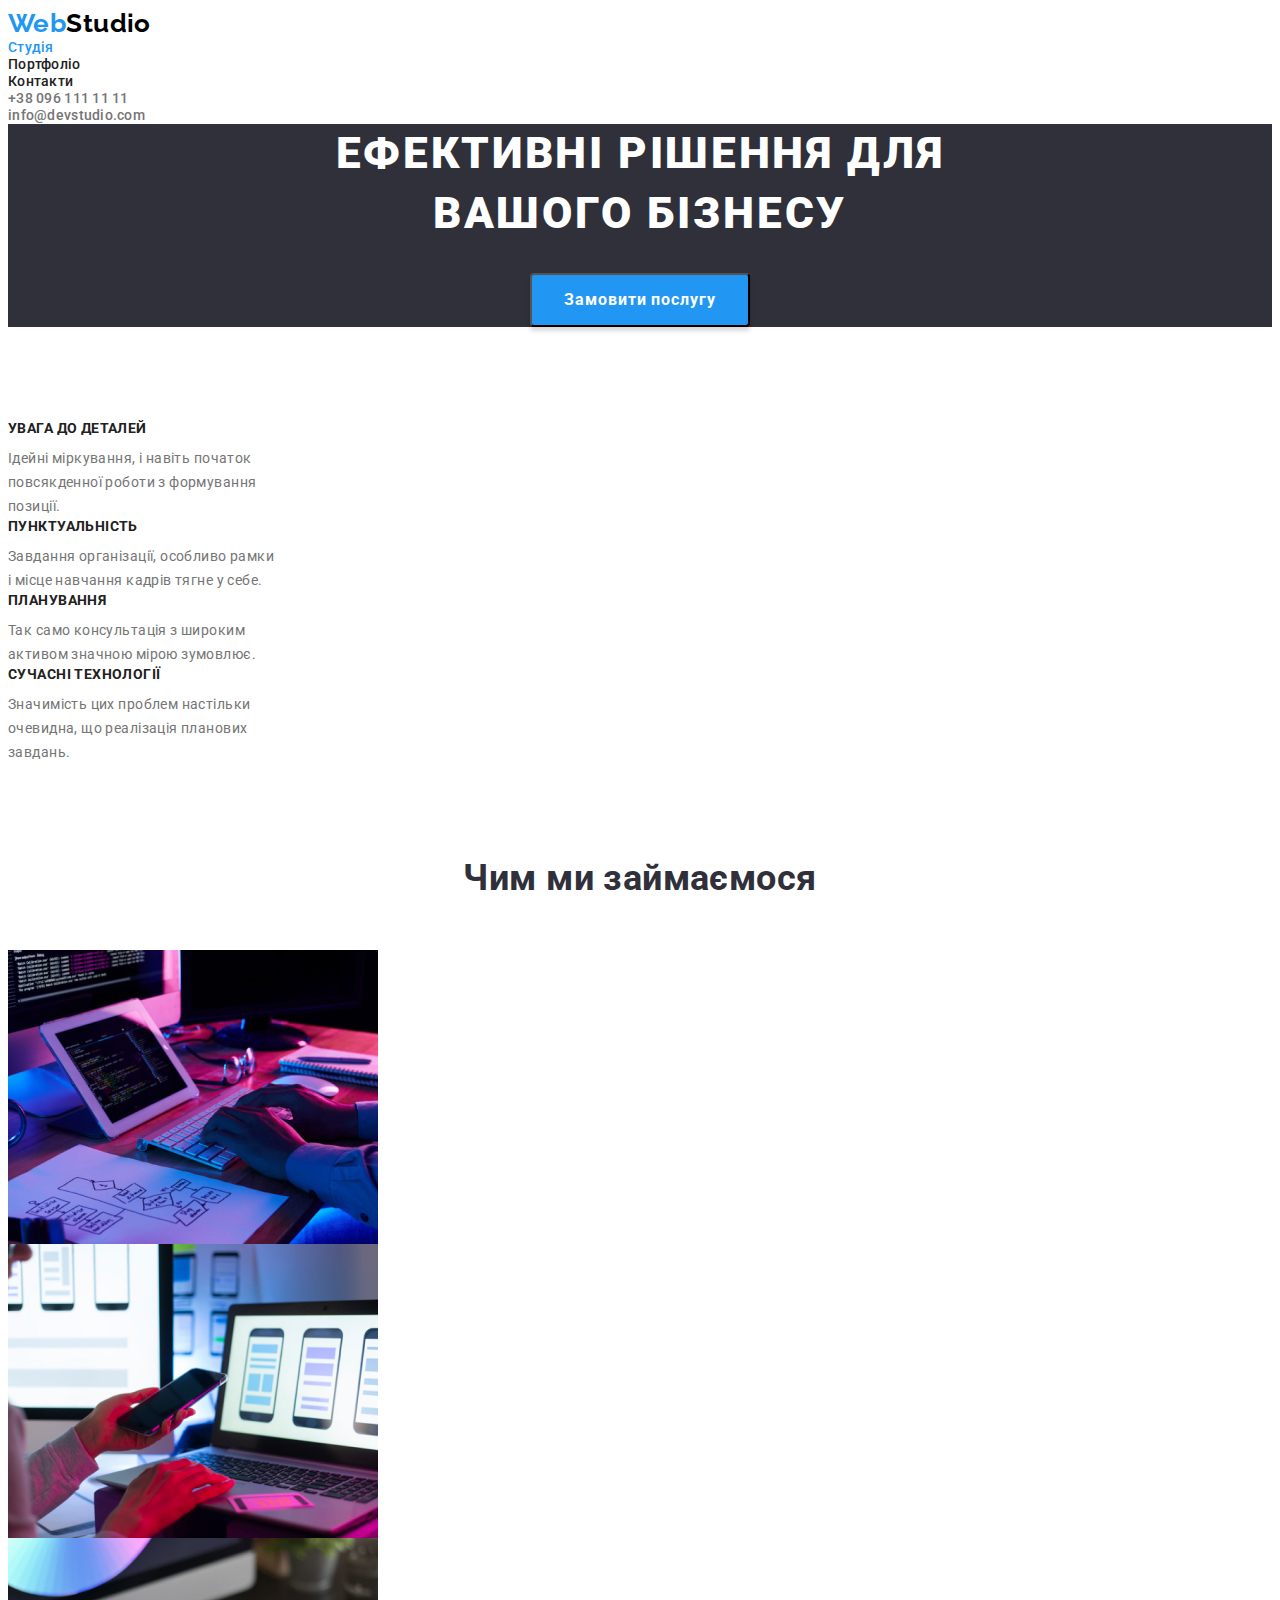
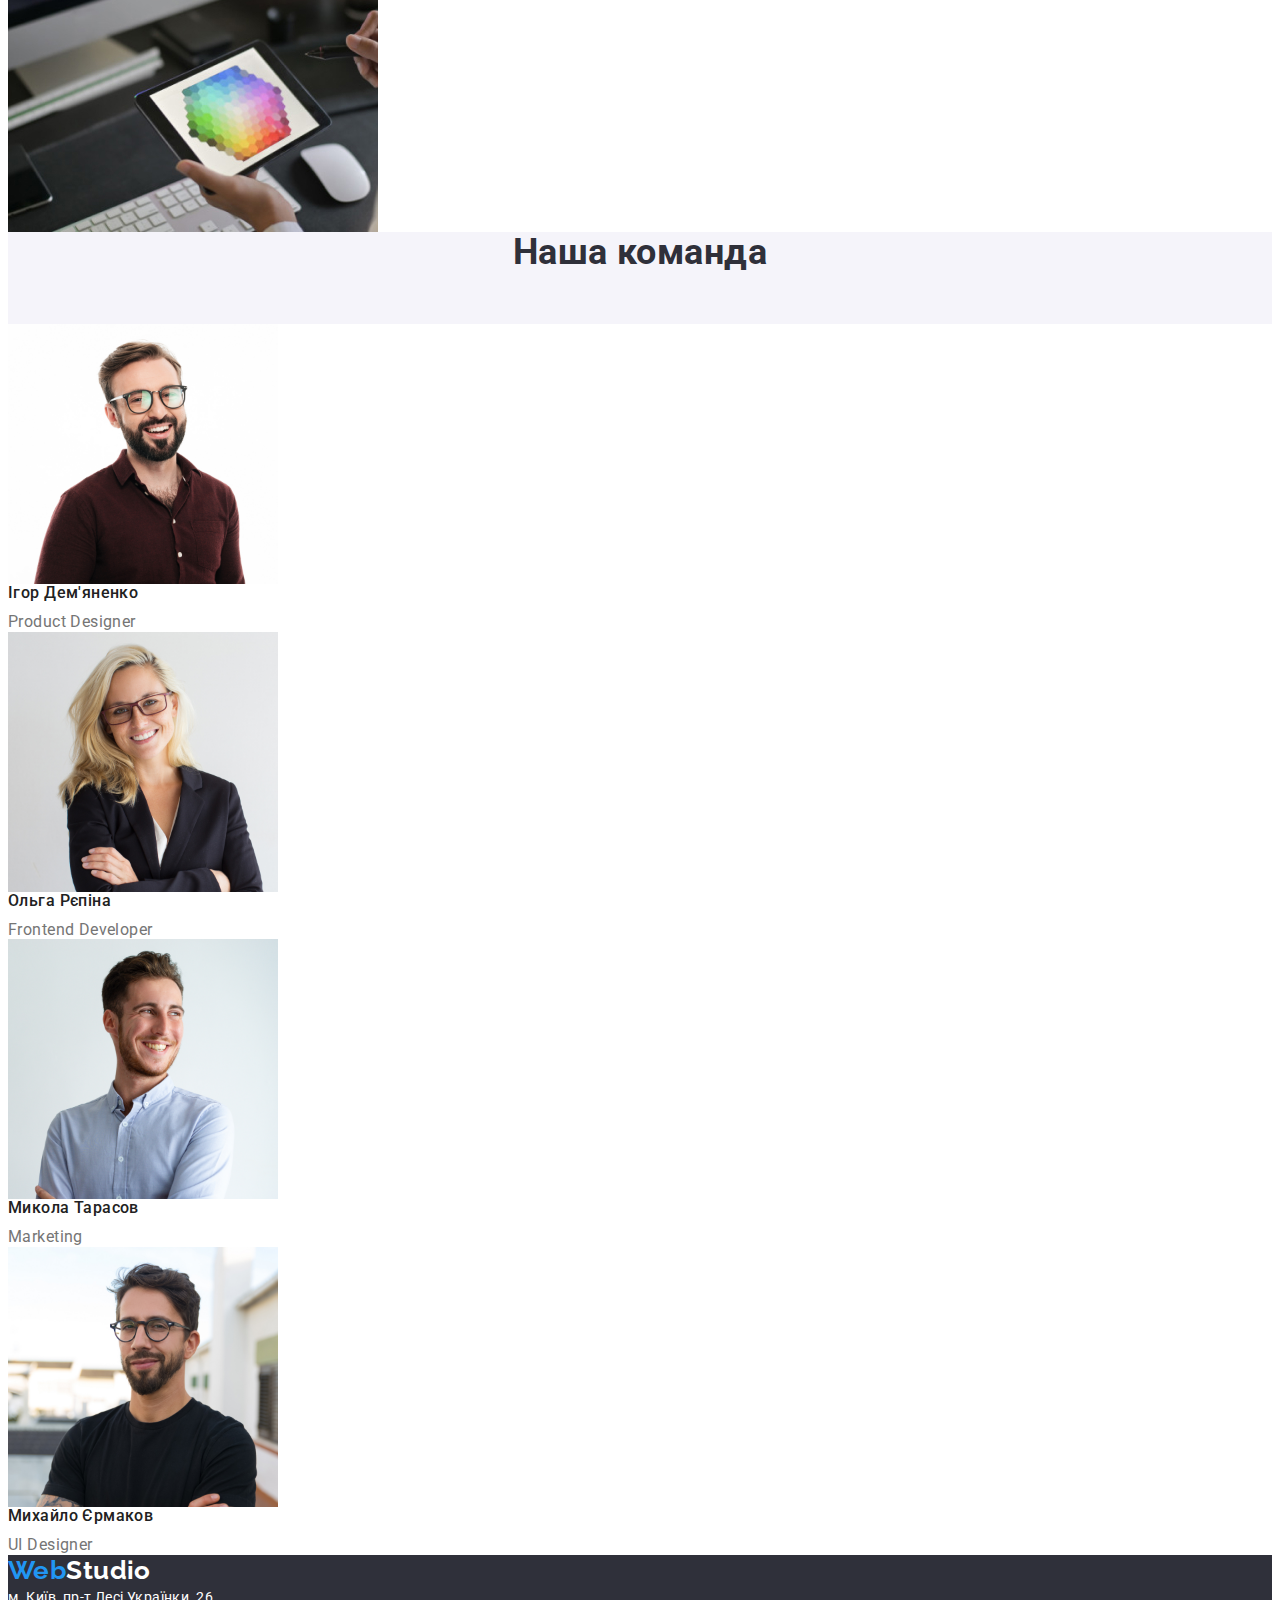
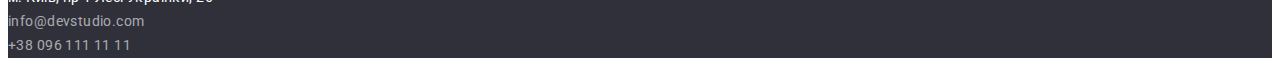
==== index.html @ 73977ac2 "Initial commit" ====
<!DOCTYPE html>
<html lang="uk">
  <head>
    <meta charset="UTF-8">
    <meta http-equiv="X-UA-Compatible" content="IE=edge">
    <meta name="viewport" content="width=device-width, initial-scale=1.0">
    <title>Студія</title>
    <link href="https://fonts.googleapis.com/css2?family=Raleway:wght@700&family=Roboto:wght@400;500;700;900&display=swap" rel="stylesheet">
    <link rel="stylesheet" href="./css/styles.css">
    <link rel="stylesheet" href="https://cdnjs.cloudflare.com/ajax/libs/modern-normalize/1.1.0/modern-normalize.min.css" integrity="sha512-wpPYUAdjBVSE4KJnH1VR1HeZfpl1ub8YT/NKx4PuQ5NmX2tKuGu6U/JRp5y+Y8XG2tV+wKQpNHVUX03MfMFn9Q==" crossorigin="anonymous" referrerpolicy="no-referrer" />
  </head>
  <body>
    <header>
      <nav>
        <a class="logo link" href="./index.html">
          <span class="logo-web">Web</span><span class="logo-studio">Studio</span>
        </a>
        <ul class="nav-list header-nav list">
          <li><a class="header-nav-link link active-link" href="./index.html">Студія</a></li>
          <li><a class="header-nav-link link" href="./portfolio.html">Портфоліо</a></li>
          <li><a class="header-nav-link link" href="/">Контакти</a></li>
        </ul>
      </nav>
      <ul class="nav-list header-nav list">
      <li><a class="header-contacts-tel" href="tel:+380961111111">+38 096 111 11 11</a></li>
      <li><a class="header-contacts-email" href="mailto:info@devstudio.com">info@devstudio.com</a></li>
      </ul>
    </header>
    <main>
      <section class="order">
        <h1 class="order-title">Ефективні рішення для вашого бізнесу</h1>
        <button class="order-btn" type="button">Замовити послугу</button>
      </section>
      <section class="features">
        <h2 class="hidden">Ми зробимо Ваш сайт живим!</h2>
      <ul class="list">
        <li>
          <h3 class="features-title">УВАГА ДО ДЕТАЛЕЙ</h3>
          <p class="features-descr">Ідейні міркування, і навіть початок повсякденної роботи з формування
          позиції.</p>
        </li>  
        <li>
          <h3 class="features-title">ПУНКТУАЛЬНІСТЬ</h3>
          <p class="features-descr">Завдання організації, особливо рамки і місце навчання кадрів тягне у
          себе.</p>
        </li>  
        <li>
          <h3 class="features-title">ПЛАНУВАННЯ</h3>
          <p class="features-descr">Так само консультація з широким активом значною мірою зумовлює.</p>
        </li>
        <li>
          <h3 class="features-title">СУЧАСНІ ТЕХНОЛОГІЇ</h3>
          <p class="features-descr">Значимість цих проблем настільки очевидна, що реалізація планових
          завдань.</p>
        </li>
      </ul>
      </section>
      <section class="about">
        <h2 class="about-main">Чим ми займаємося</h2>
        <ul class="list">
            <li><img src="./images/about1.jpg" alt="pic1" width="370"></li>
            <li><img src="./images/about2.jpg" alt="pic2" width="370"></li>
            <li><img src="./images/about3.jpg" alt="pic3" width="370"></li>
        </ul>
      </section>
      <section class="team">
        <h2 class="team-main">Наша команда</h2>
        <ul class="list">
          <li class="team-card">
            <img src="./images/ihor.jpg" alt="Ihor Product Designer" width="270">
            <h3 class="team-name">Ігор Дем'яненко</h3>
            <p class="team-role">Product Designer</p>
          </li>
          <li class="team-card">
            <img src="./images/olha.jpg" alt="Olha Frontend Developer" width="270">
            <h3 class="team-name">Ольга Рєпіна</h3>
            <p class="team-role">Frontend Developer</p>
          </li>
          <li class="team-card">
            <img src="./images/mykola.jpg" alt="Mykola Marketing" width="270">
            <h3 class="team-name">Микола Тарасов</h3>
            <p class="team-role">Marketing</p>
          </li>
          <li class="team-card">
            <img src="./images/mykhailo.jpg" alt="Mykhailo UI Designer" width="270">
            <h3 class="team-name">Михайло Єрмаков</h3>
            <p class="team-role">UI Designer</p>
          </li>
        </ul>
      </section>
    </main>
    <footer class="footer-style">
        <a class="logo link" href="./index.html">
          <span class="logo-web">Web</span><span class="logo-studio-bt">Studio</span>
        </a>
      <address class="address-style">
        <ul class="list">
        <li><p class="street">м. Київ, пр-т Лесі Українки, 26</p></li>
        <li><a class="contacts" href="mailto:info@devstudio.com">info@devstudio.com</a></li>
        <li><a class="contacts" href="tel:+380961111111">+38 096 111 11 11</a></li>
        </ul>
      </address>
</footer>
  </body>
</html>
---- css/styles.css ----
/* GENERAL STYLES */

:root {
    --brand-color-main:#2196F3;
    --brand-color-alt: #757575;
    --brand-txt-clr:#212121;
    --brand-plate-clr: #2F303A;
}
body {
    font-family: 'Roboto', sans-serif;
    color: var(--brand-txt-clr);
    font-size: 14px;
    letter-spacing: 0.03em;
}

/* reset start */

h1, h2, h3, h4, h5, h6, p, ul {
    margin: 0;
    border: 0;
}

img {
    display: block;
}
.list {
    list-style-type: none;
    margin: 0;
    padding: 0;
}

.link {
    text-decoration: none;
}
/* reset end */

.logo {
    text-decoration: none;
}

.logo-web {
    font-family: 'Raleway', sans-serif;
    font-weight: 700;
    font-size: 26px;
    line-height: 1.19;
    color: var(--brand-color-main);
}

.logo-studio {
    font-family: 'Raleway', sans-serif;
    font-weight: 700;
    font-size: 26px;
    line-height: 1.19;
    color: #000000;
}



.header-nav-link {
    font-weight: 500;
    line-height: 1.14;
    letter-spacing: 0.02em;
    color: var(--brand-txt-clr);
}

.header-nav-link:hover, .header-nav-link:focus {
    color: var(--brand-color-main);
}

.header-contacts-email, .header-contacts-tel {
    text-decoration: none;
    font-family: 'Roboto';
    font-weight: 500;
    line-height: 1.14;
    letter-spacing: 0.02em;
    color: var(--brand-color-alt);
}

.header-contacts-tel:hover, .header-contacts-tel:focus, .header-contacts-email:hover, .header-contacts-email:focus {
    color: var(--brand-color-main);
}

.active-link {
    color: var(--brand-color-main);
}



/* HEADER */ 
.order {
    background-color: var(--brand-plate-clr);
    text-align: center;
}
.order-title {
    font-family: 'Roboto';
    font-weight: 900;
    font-size: 44px;
    width: 696px;
    line-height: 1.36;
    margin-left: auto;
    margin-right: auto;
    margin-bottom: 30px;
    text-align: center;
    letter-spacing: 0.06em;
    text-transform: uppercase;
    color: #FFFFFF;
}
.order-btn {
    max-width: 300px;
    min-width: 216px;
    min-height: 50px;
    background: var(--brand-color-main);
    box-shadow: 0px 4px 4px rgba(0, 0, 0, 0.15);
    border-radius: 4px;
    font-family: inherit;
    font-weight: 700;
    font-size: 16px;
    line-height: 1.87;
    letter-spacing: 0.06em;
    color: #FFFFFF;
    cursor: pointer;
    padding: 10px 32px;
}

.header-btn {
    font-family: inherit;
    font-weight: 500;
    font-size: 16px;
    line-height: 1.62;
    text-align: center;
    color: var(--brand-txt-clr);
    max-width: 250px;
    min-width: 125px;
    min-height: 38px;
    background: #F5F4FA;
    border-radius: 4px;
    cursor: pointer;
    padding: 6px 25px;

}
.header-btn:hover {
    background: var(--brand-color-main);
    color:#FFFFFF;
}

/* HERO */
.hidden {
    display:none;
}

.features {
    margin-top: 94px;
    margin-bottom: 94px;
}
.features-title {
    font-family: 'Roboto';
    font-size: 14px;
    font-weight: 700;
    line-height: 1.14;
    text-transform: uppercase;
    color: var(--brand-txt-clr);
    margin-bottom: 10px;
}
.features-descr {
    font-family: 'Roboto';
    line-height: 1.71;
    color: var(--brand-color-alt);
    width: 270px;

}

.about-main, .team-main {
    font-family: 'Roboto';
    font-weight: 700;
    font-size: 36px;
    line-height: 1.16;
    color: var(--brand-plate-clr);
    text-align: center;
    margin-bottom: 50px;
}

.team {
    background: #F5F4FA;
}

.team-card {
    background: #FFFFFF;
}

.team-name {
    font-family: 'Roboto';
    font-weight: 500;
    font-size: 16px;
    line-height: 1.18;
    color: var(--brand-txt-clr);
    margin-bottom: 10px;
}

.team-role {
    font-family: 'Roboto';
    font-size: 16px;
    line-height: 1.18;
    color: var(--brand-color-alt);
}

.artworks-title {
    font-weight: 700;
    font-size: 18px;
    line-height: 2;
    letter-spacing: 0.06em;
    color: var(--brand-txt-clr);
}

.artworks-descr {
    font-size: 16px;
    line-height: 2;
    color: var(--brand-color-alt);
}

/* FOOTER */

.footer-style {
    background-color: var(--brand-plate-clr);
}

.street {
    font-family: 'Roboto';
    font-style: normal;
    line-height: 1.71;
    color: #FFFFFF;
}
.logo-studio-bt {
    font-family: 'Raleway', sans-serif;
    font-weight: 700;
    font-size: 26px;
    line-height: 1.19;
    color: #FFFFFF;
}
.contacts {
    text-decoration: none;
    font-style: normal;
    line-height: 1.71;
    color: rgba(255, 255, 255, 0.6);
}

.contacts:hover, .contacts:focus {
    color: var(--brand-color-main);
}
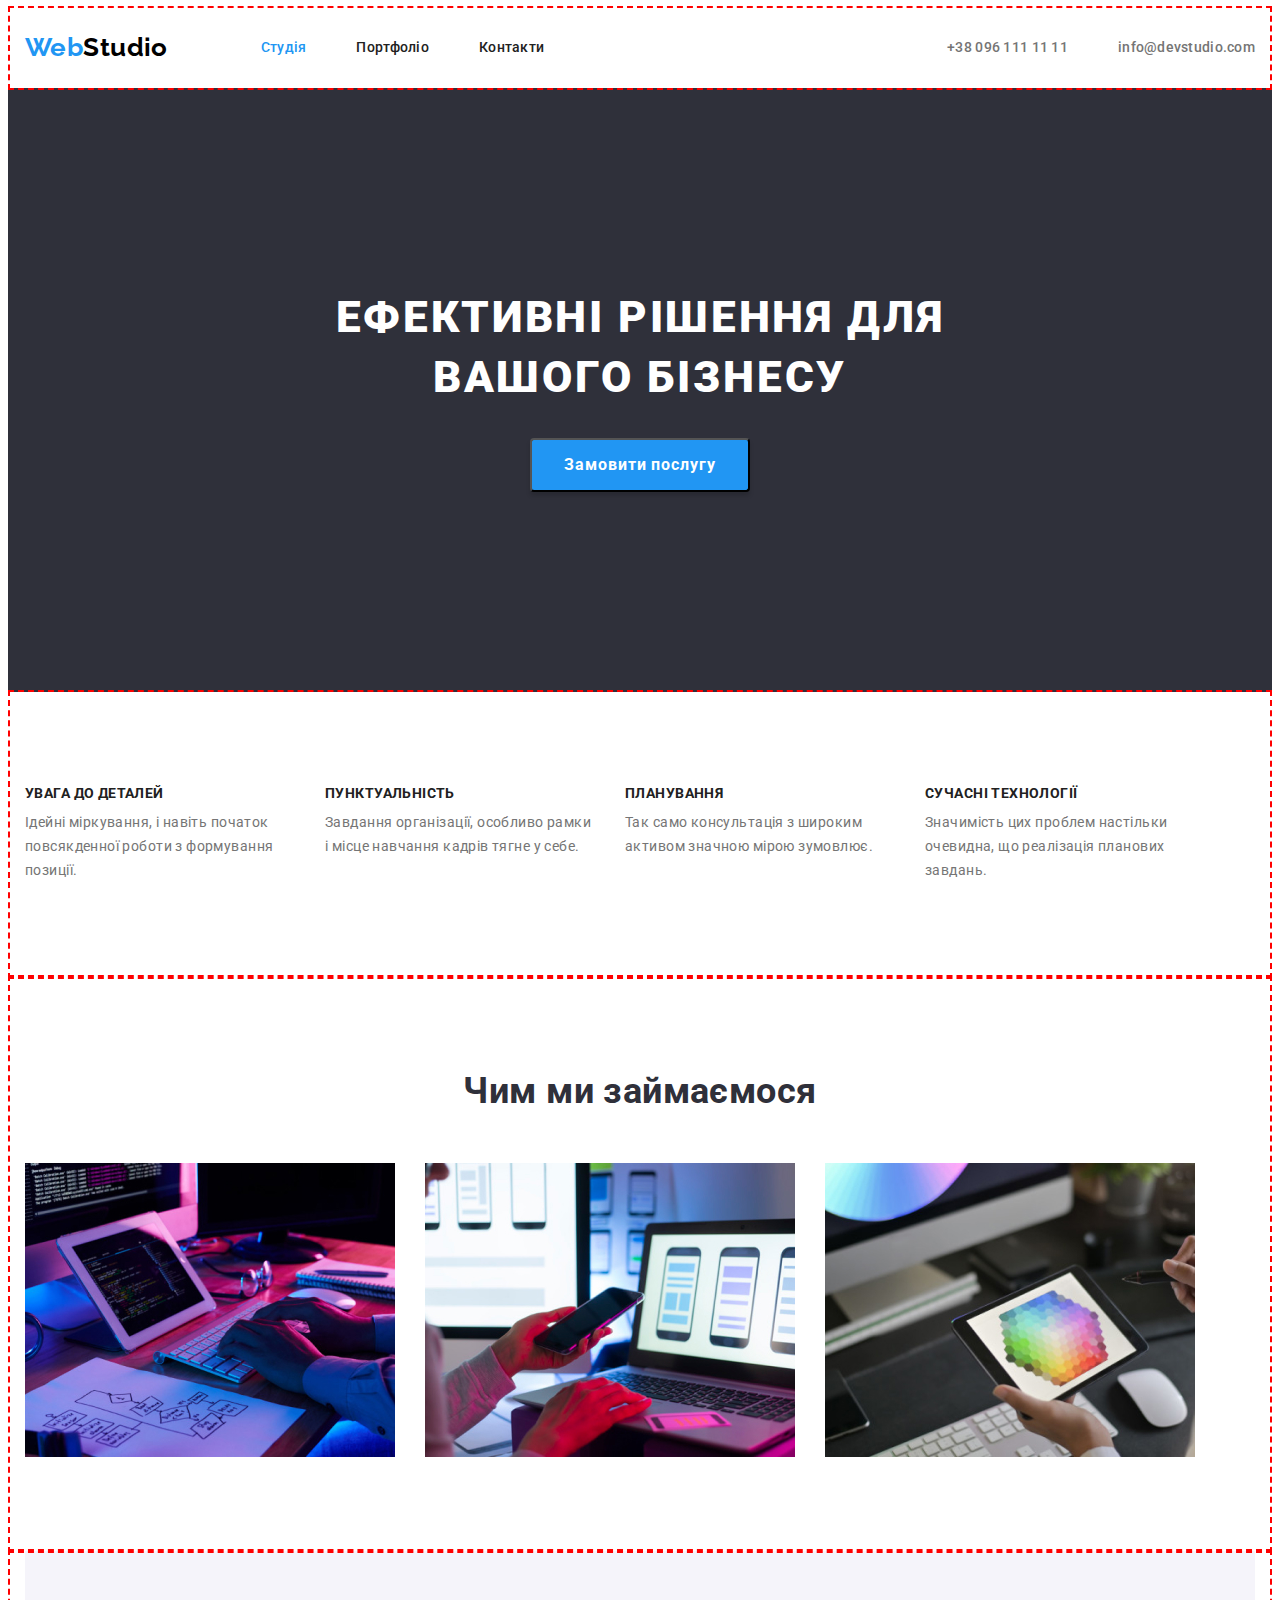
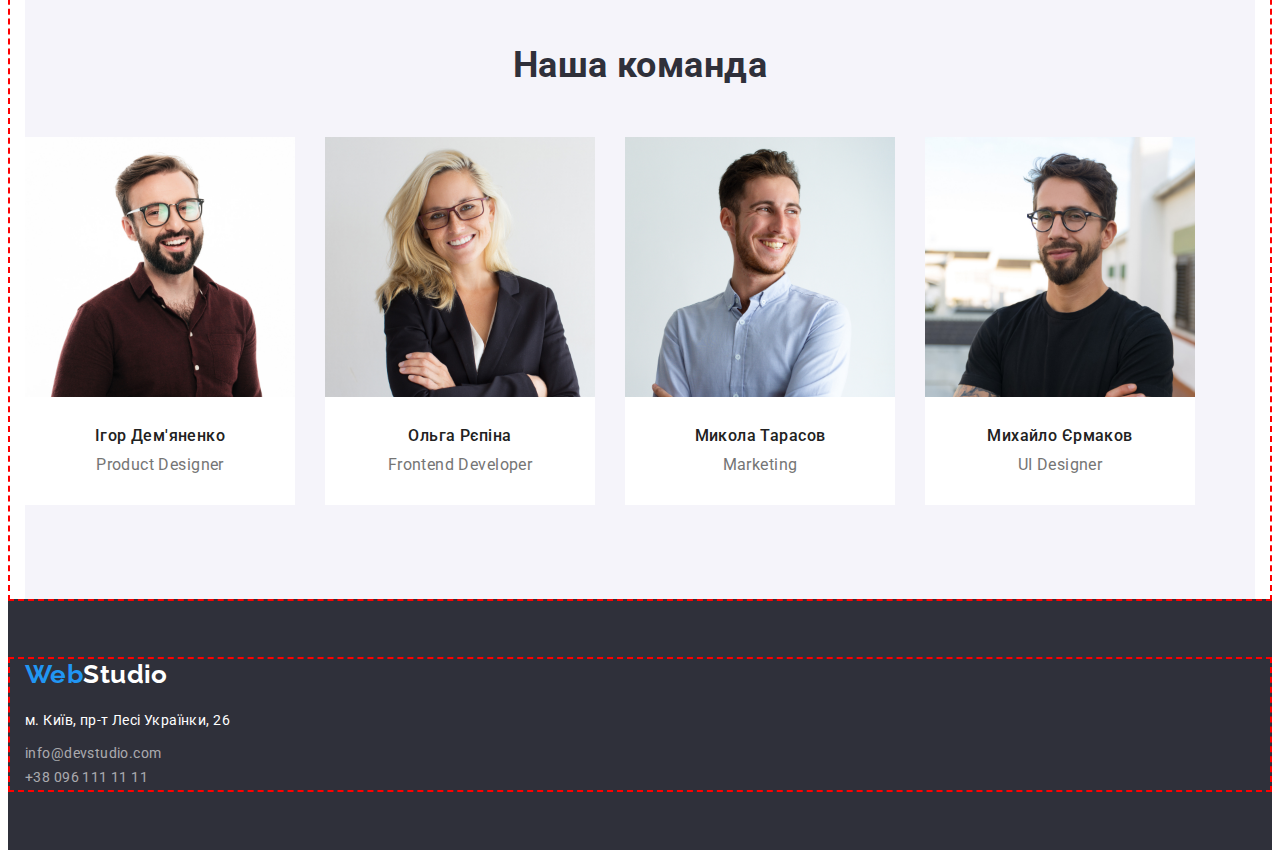
==== commit 9366be91: "Update index.html" ====
--- a/index.html
+++ b/index.html
@@ -11,61 +11,75 @@
   </head>
   <body>
     <header>
-      <nav>
+      <div class="header-container container">
         <a class="logo link" href="./index.html">
           <span class="logo-web">Web</span><span class="logo-studio">Studio</span>
         </a>
+      <nav>
+        <div>
         <ul class="nav-list header-nav list">
-          <li><a class="header-nav-link link active-link" href="./index.html">Студія</a></li>
-          <li><a class="header-nav-link link" href="./portfolio.html">Портфоліо</a></li>
-          <li><a class="header-nav-link link" href="/">Контакти</a></li>
+          <li><a class="header-item header-nav-link link active-link" href="./index.html">Студія</a></li>
+          <li><a class="header-item header-nav-link link" href="./portfolio.html">Портфоліо</a></li>
+          <li><a class="header-item header-nav-link link" href="/">Контакти</a></li>
         </ul>
+        </div>
       </nav>
+      </nav>
+      <div class="header-group">
       <ul class="nav-list header-nav list">
       <li><a class="header-contacts-tel" href="tel:+380961111111">+38 096 111 11 11</a></li>
       <li><a class="header-contacts-email" href="mailto:info@devstudio.com">info@devstudio.com</a></li>
       </ul>
+      </nav>
+    </div>
     </header>
     <main>
-      <section class="order">
-        <h1 class="order-title">Ефективні рішення для вашого бізнесу</h1>
-        <button class="order-btn" type="button">Замовити послугу</button>
-      </section>
-      <section class="features">
-        <h2 class="hidden">Ми зробимо Ваш сайт живим!</h2>
-      <ul class="list">
-        <li>
-          <h3 class="features-title">УВАГА ДО ДЕТАЛЕЙ</h3>
-          <p class="features-descr">Ідейні міркування, і навіть початок повсякденної роботи з формування
-          позиції.</p>
-        </li>  
-        <li>
-          <h3 class="features-title">ПУНКТУАЛЬНІСТЬ</h3>
-          <p class="features-descr">Завдання організації, особливо рамки і місце навчання кадрів тягне у
-          себе.</p>
-        </li>  
-        <li>
-          <h3 class="features-title">ПЛАНУВАННЯ</h3>
-          <p class="features-descr">Так само консультація з широким активом значною мірою зумовлює.</p>
-        </li>
-        <li>
-          <h3 class="features-title">СУЧАСНІ ТЕХНОЛОГІЇ</h3>
-          <p class="features-descr">Значимість цих проблем настільки очевидна, що реалізація планових
-          завдань.</p>
-        </li>
-      </ul>
-      </section>
-      <section class="about">
-        <h2 class="about-main">Чим ми займаємося</h2>
-        <ul class="list">
-            <li><img src="./images/about1.jpg" alt="pic1" width="370"></li>
-            <li><img src="./images/about2.jpg" alt="pic2" width="370"></li>
-            <li><img src="./images/about3.jpg" alt="pic3" width="370"></li>
-        </ul>
-      </section>
-      <section class="team">
+      <div>
+        <section class="order">
+            <h1 class="order-title">Ефективні рішення для вашого бізнесу</h1>
+            <button class="order-btn" type="button">Замовити послугу</button>
+          </section>
+      </div>
+      <div class="container">    
+          <section class="section features">
+            <h2 class="hidden">Ми зробимо Ваш сайт живим!</h2>
+          <ul class="list features-container">
+            <li>
+              <h3 class="features-title">УВАГА ДО ДЕТАЛЕЙ</h3>
+              <p class="features-descr">Ідейні міркування, і навіть початок повсякденної роботи з формування
+              позиції.</p>
+            </li>  
+            <li>
+              <h3 class="features-title">ПУНКТУАЛЬНІСТЬ</h3>
+              <p class="features-descr">Завдання організації, особливо рамки і місце навчання кадрів тягне у
+              себе.</p>
+            </li>  
+              <li>
+               <h3 class="features-title">ПЛАНУВАННЯ</h3>
+              <p class="features-descr">Так само консультація з широким активом значною мірою зумовлює.</p>
+            </li>
+            <li>
+              <h3 class="features-title">СУЧАСНІ ТЕХНОЛОГІЇ</h3>
+              <p class="features-descr">Значимість цих проблем настільки очевидна, що реалізація планових
+              завдань.</p>
+            </li>
+          </ul>
+        </section>
+      </div>
+      <div class="container">
+        <section class="section about">
+          <h2 class="about-main">Чим ми займаємося</h2>
+          <ul class="list section-about about-container">
+              <li class="about-items"><img src="./images/about1.jpg" alt="pic1" width="370"></li>
+              <li class="about-items"><img src="./images/about2.jpg" alt="pic2" width="370"></li>
+              <li class="about-items"><img src="./images/about3.jpg" alt="pic3" width="370"></li>
+          </ul>
+        </section>
+      </div>
+      <div class="container">
+      <section class="section team">
         <h2 class="team-main">Наша команда</h2>
-        <ul class="list">
+        <ul class="list team-container">
           <li class="team-card">
             <img src="./images/ihor.jpg" alt="Ihor Product Designer" width="270">
             <h3 class="team-name">Ігор Дем'яненко</h3>
@@ -88,18 +102,21 @@
           </li>
         </ul>
       </section>
+      </div>
     </main>
     <footer class="footer-style">
-        <a class="logo link" href="./index.html">
-          <span class="logo-web">Web</span><span class="logo-studio-bt">Studio</span>
-        </a>
-      <address class="address-style">
-        <ul class="list">
-        <li><p class="street">м. Київ, пр-т Лесі Українки, 26</p></li>
-        <li><a class="contacts" href="mailto:info@devstudio.com">info@devstudio.com</a></li>
-        <li><a class="contacts" href="tel:+380961111111">+38 096 111 11 11</a></li>
-        </ul>
-      </address>
-</footer>
+      <div class="container">
+          <a class="logo link" href="./index.html">
+            <span class="logo-web">Web</span><span class="logo-studio-bt">Studio</span>
+          </a>
+        <address class="address-style">
+          <ul class="list">
+          <li><p class="street">м. Київ, пр-т Лесі Українки, 26</p></li>
+          <li><a class="contacts" href="mailto:info@devstudio.com">info@devstudio.com</a></li>
+          <li><a class="contacts" href="tel:+380961111111">+38 096 111 11 11</a></li>
+          </ul>
+        </address>
+      </div>
+    </footer>
   </body>
 </html>
--- a/css/styles.css
+++ b/css/styles.css
@@ -35,9 +35,38 @@
 }
 /* reset end */
 
+.container {
+    width: 1230px;
+    margin: 0 auto;
+    padding: 0 15px;
+    outline: 2px dashed red;
+}
+
+.section {
+    padding: 94px 0;
+}
+
+.header-container {
+    display: flex;
+    align-items: center;
+}
+
+.header-item {
+    padding: 32px 0;
+    margin-right: 50px;
+}
+
+.nav-list {
+    display:flex;
+    align-items: center;
+}
+
 .logo {
     text-decoration: none;
-}
+    margin: 24px 93px 25px 0;
+}
+
+
 
 .logo-web {
     font-family: 'Raleway', sans-serif;
@@ -54,18 +83,28 @@
     line-height: 1.19;
     color: #000000;
 }
-
-
 
 .header-nav-link {
     font-weight: 500;
     line-height: 1.14;
     letter-spacing: 0.02em;
     color: var(--brand-txt-clr);
+}    
+
+.header-item:not(last-child) {
+    margin-right: 50px;
 }
 
 .header-nav-link:hover, .header-nav-link:focus {
     color: var(--brand-color-main);
+}
+
+.header-group {
+    margin-left: auto;
+}
+
+.header-contacts-tel {
+    margin-right: 50px;
 }
 
 .header-contacts-email, .header-contacts-tel {
@@ -75,7 +114,9 @@
     line-height: 1.14;
     letter-spacing: 0.02em;
     color: var(--brand-color-alt);
-}
+    padding: 32px 0;
+}    
+
 
 .header-contacts-tel:hover, .header-contacts-tel:focus, .header-contacts-email:hover, .header-contacts-email:focus {
     color: var(--brand-color-main);
@@ -91,6 +132,7 @@
 .order {
     background-color: var(--brand-plate-clr);
     text-align: center;
+    padding: 200px 0;
 }
 .order-title {
     font-family: 'Roboto';
@@ -148,11 +190,12 @@
 .hidden {
     display:none;
 }
-
-.features {
-    margin-top: 94px;
-    margin-bottom: 94px;
-}
+/*FEATURES*/
+
+.features-container {
+    display:flex;
+}
+
 .features-title {
     font-family: 'Roboto';
     font-size: 14px;
@@ -167,25 +210,51 @@
     line-height: 1.71;
     color: var(--brand-color-alt);
     width: 270px;
-
-}
-
-.about-main, .team-main {
+    margin-right: 30px;
+
+}
+
+/*ABOUT*/
+
+.about-container {
+    display: flex;
+}
+
+.about-items {
+    margin-top: 50px;
+    margin-right: 30px;
+    
+}
+
+.about-main {
     font-family: 'Roboto';
     font-weight: 700;
     font-size: 36px;
     line-height: 1.16;
     color: var(--brand-plate-clr);
     text-align: center;
-    margin-bottom: 50px;
-}
-
+}
+
+.team-main {
+    font-family: 'Roboto';
+    font-weight: 700;
+    font-size: 36px;
+    line-height: 1.16;
+    color: var(--brand-plate-clr);
+    text-align: center;
+}
+/*TEAM*/
+.team-container {
+    display:flex;
+}
 .team {
     background: #F5F4FA;
 }
 
 .team-card {
     background: #FFFFFF;
+    margin: 50px 30px 0 0;
+    align-items: center;
 }
 
 .team-name {
@@ -194,7 +263,9 @@
     font-size: 16px;
     line-height: 1.18;
     color: var(--brand-txt-clr);
+    margin-top: 30px;
     margin-bottom: 10px;
+    text-align: center;
 }
 
 .team-role {
@@ -202,6 +273,8 @@
     font-size: 16px;
     line-height: 1.18;
     color: var(--brand-color-alt);
+    text-align: center;
+    margin-bottom: 30px;
 }
 
 .artworks-title {
@@ -222,13 +295,16 @@
 
 .footer-style {
     background-color: var(--brand-plate-clr);
-}
+    padding: 60px 0;
+}    
 
 .street {
     font-family: 'Roboto';
     font-style: normal;
     line-height: 1.71;
     color: #FFFFFF;
+    margin-top: 20px;
+    margin-bottom: 9px;
 }
 .logo-studio-bt {
     font-family: 'Raleway', sans-serif;
@@ -242,6 +318,7 @@
     font-style: normal;
     line-height: 1.71;
     color: rgba(255, 255, 255, 0.6);
+    margin-bottom: 9px;
 }
 
 .contacts:hover, .contacts:focus {
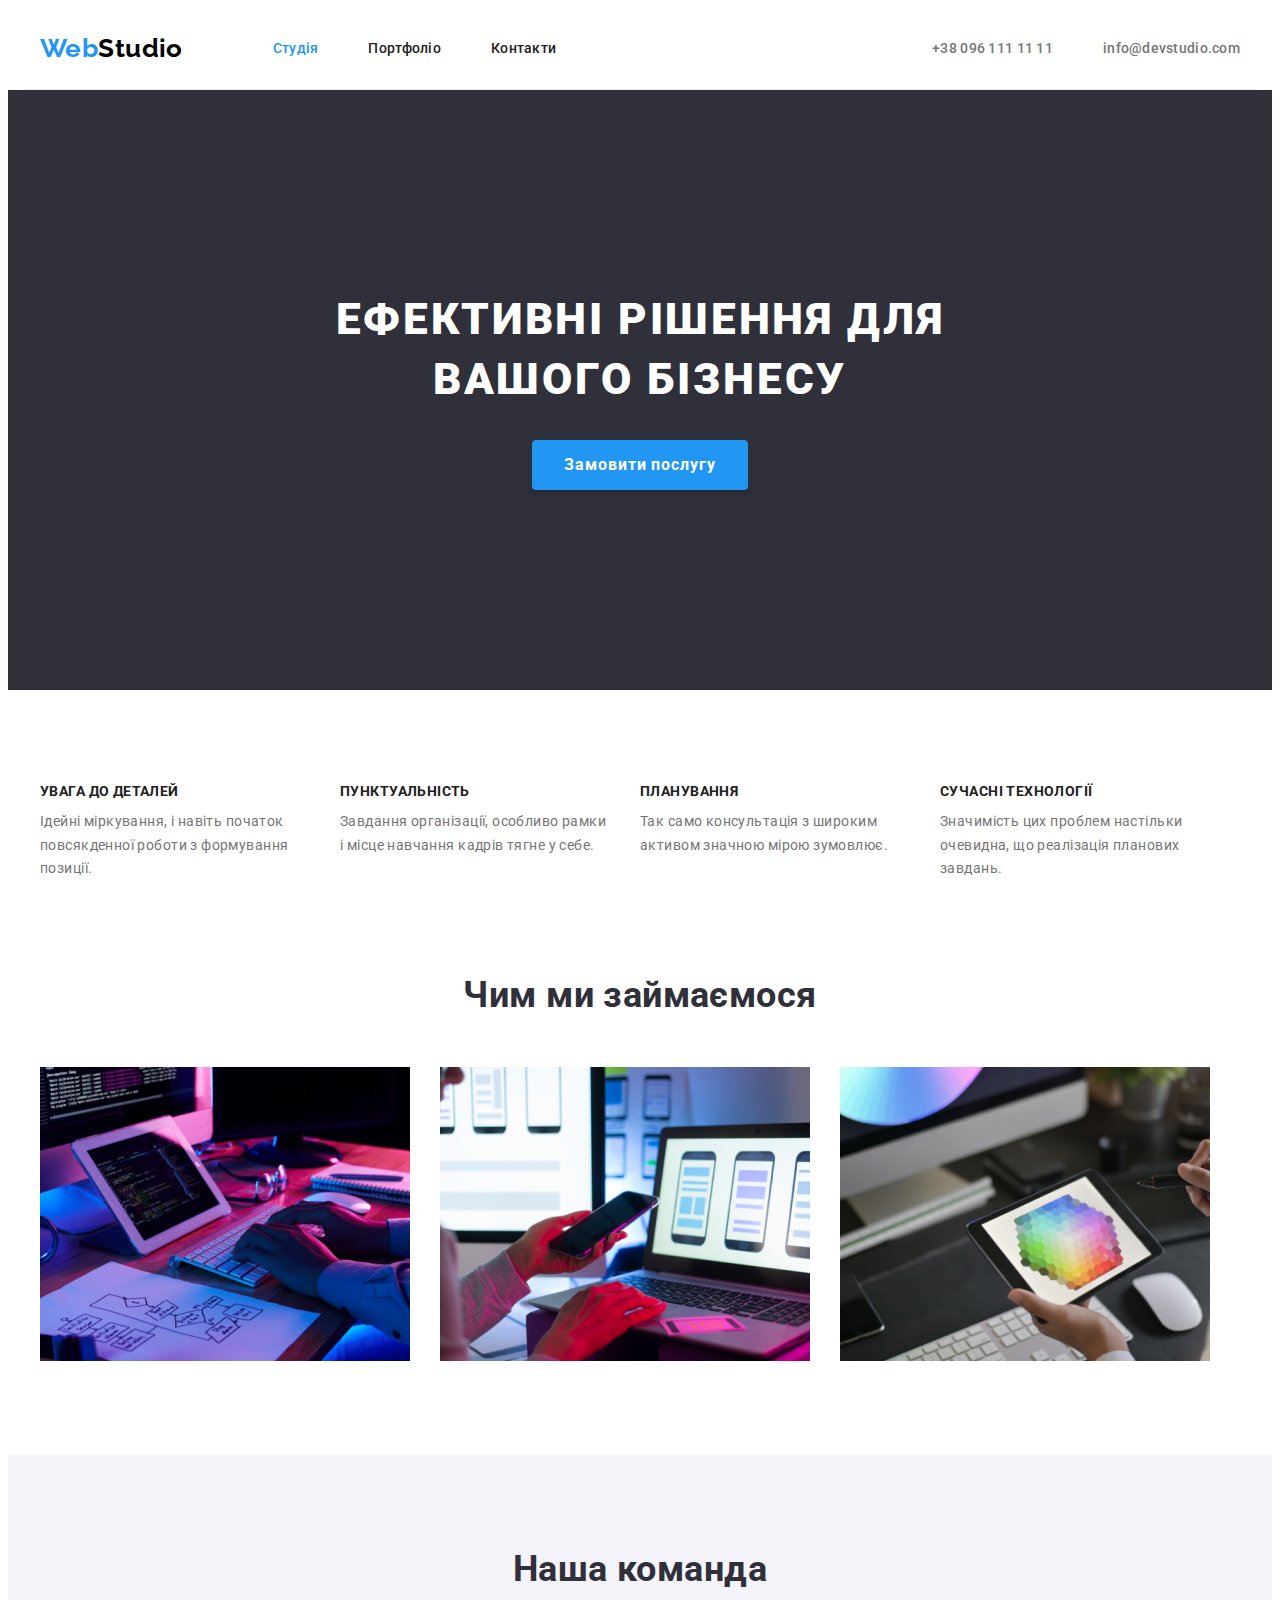
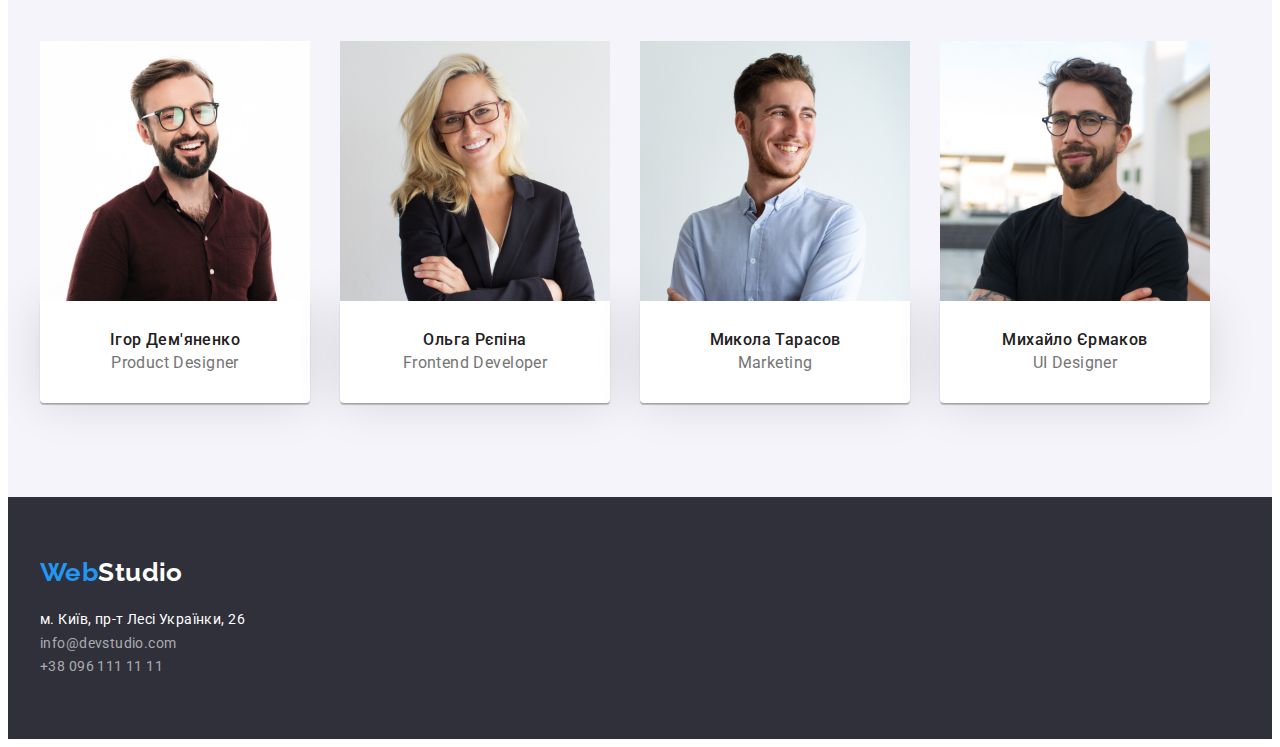
==== commit 0528406f: "Update index.html" ====
--- a/index.html
+++ b/index.html
@@ -11,38 +11,38 @@
   </head>
   <body>
     <header>
+      <!--HEADER-->
       <div class="header-container container">
         <a class="logo link" href="./index.html">
           <span class="logo-web">Web</span><span class="logo-studio">Studio</span>
         </a>
       <nav>
-        <div>
         <ul class="nav-list header-nav list">
           <li><a class="header-item header-nav-link link active-link" href="./index.html">Студія</a></li>
           <li><a class="header-item header-nav-link link" href="./portfolio.html">Портфоліо</a></li>
           <li><a class="header-item header-nav-link link" href="/">Контакти</a></li>
         </ul>
-        </div>
       </nav>
       </nav>
-      <div class="header-group">
-      <ul class="nav-list header-nav list">
+      <ul class="nav-list header-nav list header-group">
       <li><a class="header-contacts-tel" href="tel:+380961111111">+38 096 111 11 11</a></li>
       <li><a class="header-contacts-email" href="mailto:info@devstudio.com">info@devstudio.com</a></li>
       </ul>
       </nav>
-    </div>
+      </div>
     </header>
     <main>
-      <div>
+      <!--ORDER (HERO)-->
         <section class="order">
+          <div class="container">
             <h1 class="order-title">Ефективні рішення для вашого бізнесу</h1>
             <button class="order-btn" type="button">Замовити послугу</button>
+          </div>
           </section>
-      </div>
-      <div class="container">    
+      <!--FEATURES--> 
           <section class="section features">
             <h2 class="hidden">Ми зробимо Ваш сайт живим!</h2>
+          <div class="container">   
           <ul class="list features-container">
             <li>
               <h3 class="features-title">УВАГА ДО ДЕТАЛЕЙ</h3>
@@ -55,7 +55,7 @@
               себе.</p>
             </li>  
               <li>
-               <h3 class="features-title">ПЛАНУВАННЯ</h3>
+              <h3 class="features-title">ПЛАНУВАННЯ</h3>
               <p class="features-descr">Так само консультація з широким активом значною мірою зумовлює.</p>
             </li>
             <li>
@@ -64,54 +64,65 @@
               завдань.</p>
             </li>
           </ul>
+          </div>
         </section>
-      </div>
-      <div class="container">
+      <!--ABOUT-->
         <section class="section about">
           <h2 class="about-main">Чим ми займаємося</h2>
+          <div class="container">
           <ul class="list section-about about-container">
               <li class="about-items"><img src="./images/about1.jpg" alt="pic1" width="370"></li>
               <li class="about-items"><img src="./images/about2.jpg" alt="pic2" width="370"></li>
               <li class="about-items"><img src="./images/about3.jpg" alt="pic3" width="370"></li>
           </ul>
+          </div>
         </section>
-      </div>
-      <div class="container">
+      <!--TEAM-->
       <section class="section team">
         <h2 class="team-main">Наша команда</h2>
+        <div class="container">
         <ul class="list team-container">
           <li class="team-card">
             <img src="./images/ihor.jpg" alt="Ihor Product Designer" width="270">
+            <div class="member-info">
             <h3 class="team-name">Ігор Дем'яненко</h3>
             <p class="team-role">Product Designer</p>
+            </div>
           </li>
           <li class="team-card">
             <img src="./images/olha.jpg" alt="Olha Frontend Developer" width="270">
+            <div class="member-info">
             <h3 class="team-name">Ольга Рєпіна</h3>
             <p class="team-role">Frontend Developer</p>
+            </div>
           </li>
           <li class="team-card">
             <img src="./images/mykola.jpg" alt="Mykola Marketing" width="270">
+            <div class="member-info">
             <h3 class="team-name">Микола Тарасов</h3>
             <p class="team-role">Marketing</p>
+            </div>
           </li>
           <li class="team-card">
             <img src="./images/mykhailo.jpg" alt="Mykhailo UI Designer" width="270">
+            <div class="member-info">
             <h3 class="team-name">Михайло Єрмаков</h3>
             <p class="team-role">UI Designer</p>
+            </div>
           </li>
         </ul>
+        </div>
       </section>
-      </div>
     </main>
+    <!--FOOTER-->
     <footer class="footer-style">
       <div class="container">
-          <a class="logo link" href="./index.html">
+          <a class="logo-ft link" href="./index.html">
             <span class="logo-web">Web</span><span class="logo-studio-bt">Studio</span>
           </a>
         <address class="address-style">
           <ul class="list">
-          <li><p class="street">м. Київ, пр-т Лесі Українки, 26</p></li>
+          <li><a class="street" href="https://goo.gl/maps/8NWCTNA421KTy4Np9" target="_blank" rel="noreferrer noopener">м. Київ, пр-т Лесі Українки, 26</p></li>
           <li><a class="contacts" href="mailto:info@devstudio.com">info@devstudio.com</a></li>
           <li><a class="contacts" href="tel:+380961111111">+38 096 111 11 11</a></li>
           </ul>
--- a/css/styles.css
+++ b/css/styles.css
@@ -7,6 +7,7 @@
     --brand-txt-clr:#212121;
     --brand-plate-clr: #2F303A;
 }
+
 body {
     font-family: 'Roboto', sans-serif;
     color: var(--brand-txt-clr);
@@ -14,7 +15,7 @@
     letter-spacing: 0.03em;
 }
 
-/* reset start */
+/* RESET START */
 
 h1, h2, h3, h4, h5, h6, p, ul {
     margin: 0;
@@ -33,22 +34,30 @@
 .link {
     text-decoration: none;
 }
-/* reset end */
+
+/* RESET END */
 
 .container {
-    width: 1230px;
-    margin: 0 auto;
-    padding: 0 15px;
-    outline: 2px dashed red;
+    margin-left: auto;
+    margin-right: auto;
+    width: 1200px;
+    /*outline: 2px dashed red;*/
+    padding-left: 15px;
+    padding-right: 15px;
 }
 
 .section {
-    padding: 94px 0;
-}
+    padding-top: 94px;
+    padding-bottom: 94px;
+}
+
+/*HEADER*/
 
 .header-container {
     display: flex;
     align-items: center;
+    border-bottom: 1px solid #ECECEC;
+    border-top: 0;
 }
 
 .header-item {
@@ -59,14 +68,17 @@
 .nav-list {
     display:flex;
     align-items: center;
+    margin-top: 32px;
+    margin-right: 0px;
+    margin-bottom: 32px;
+    margin-left: 90px;
+
 }
 
 .logo {
     text-decoration: none;
-    margin: 24px 93px 25px 0;
-}
-
-
+    /*margin: 24px 93px 25px 0;*/
+}
 
 .logo-web {
     font-family: 'Raleway', sans-serif;
@@ -85,6 +97,7 @@
 }
 
 .header-nav-link {
+    font-family: 'Roboto';
     font-weight: 500;
     line-height: 1.14;
     letter-spacing: 0.02em;
@@ -126,9 +139,8 @@
     color: var(--brand-color-main);
 }
 
-
-
-/* HEADER */ 
+/* ORDER */ 
+
 .order {
     background-color: var(--brand-plate-clr);
     text-align: center;
@@ -149,24 +161,42 @@
     color: #FFFFFF;
 }
 .order-btn {
-    max-width: 300px;
     min-width: 216px;
     min-height: 50px;
     background: var(--brand-color-main);
     box-shadow: 0px 4px 4px rgba(0, 0, 0, 0.15);
     border-radius: 4px;
-    font-family: inherit;
+    font-family: 'Roboto';
     font-weight: 700;
     font-size: 16px;
     line-height: 1.87;
     letter-spacing: 0.06em;
     color: #FFFFFF;
     cursor: pointer;
-    padding: 10px 32px;
+    display: inline-flex;
+    align-items: center;
+    justify-content: center;
+    border-color: transparent;
+}
+
+/* FILTER */
+
+.header-list {
+    display: flex;
+    align-items: center;
+    justify-content: center;
+}
+
+.header-list .header-btn {
+    margin-top: 94px;
+    margin-left: 8px;
+    margin-bottom: 34px;
 }
 
 .header-btn {
-    font-family: inherit;
+    display: inline-block;
+    justify-content: center;
+    font-family: 'Roboto';
     font-weight: 500;
     font-size: 16px;
     line-height: 1.62;
@@ -179,6 +209,7 @@
     border-radius: 4px;
     cursor: pointer;
     padding: 6px 25px;
+    border-color: transparent;
 
 }
 .header-btn:hover {
@@ -186,10 +217,17 @@
     color:#FFFFFF;
 }
 
+.header- {
+    display:inline-block;
+    justify-content: center;
+}
+
 /* HERO */
+
 .hidden {
     display:none;
 }
+
 /*FEATURES*/
 
 .features-container {
@@ -216,6 +254,10 @@
 
 /*ABOUT*/
 
+.about {
+    padding-top: 0px;
+}
+
 .about-container {
     display: flex;
 }
@@ -243,7 +285,9 @@
     color: var(--brand-plate-clr);
     text-align: center;
 }
+
 /*TEAM*/
+
 .team-container {
     display:flex;
 }
@@ -257,14 +301,20 @@
     align-items: center;
 }
 
+.member-info {
+    padding: 30px;
+    box-shadow: 0px 1px 3pc rgba(0, 0, 0, 0.12), 0px 1px 1px rgba(0, 0, 0, 0.14), 0px 2px 1px rgba(0, 0, 0, 0.2);
+    border-radius: 0px 0px 4px 4px;
+
+
+}
 .team-name {
     font-family: 'Roboto';
     font-weight: 500;
     font-size: 16px;
     line-height: 1.18;
     color: var(--brand-txt-clr);
-    margin-top: 30px;
-    margin-bottom: 10px;
+    margin-bottom: 4px;
     text-align: center;
 }
 
@@ -274,10 +324,32 @@
     line-height: 1.18;
     color: var(--brand-color-alt);
     text-align: center;
-    margin-bottom: 30px;
+
+}
+
+/*ARTWORKS*/
+
+.artworks-list {
+    display: flex;
+    flex-wrap: wrap;
+    gap: 30px;
+    margin-bottom: 94px;
+    /*flex-basis: calc(100% / 3);*/
+}
+
+.artworks-link {
+    text-decoration: none;
+}
+
+.artworks-wrap {
+    flex-basis: calc(100% / 3);
+    padding: 20px 24px;
+    border: 1px solid #eeeeee;
+    border-top: 0;
 }
 
 .artworks-title {
+    font-family: 'Roboto';
     font-weight: 700;
     font-size: 18px;
     line-height: 2;
@@ -286,6 +358,7 @@
 }
 
 .artworks-descr {
+    font-family:'Roboto';
     font-size: 16px;
     line-height: 2;
     color: var(--brand-color-alt);
@@ -298,14 +371,31 @@
     padding: 60px 0;
 }    
 
+.logo-ft {
+    text-decoration: none;
+    line-height: 1.17;
+}
+
+.logo-web-ft {
+    font-family: 'Raleway', sans-serif;
+    font-weight: 700;
+    font-size: 26px;
+    line-height: 1.19;
+    color: var(--brand-color-main);
+}
+
+.address-style {
+    margin-top: 20px;
+}
 .street {
+    text-decoration: none;
     font-family: 'Roboto';
     font-style: normal;
     line-height: 1.71;
     color: #FFFFFF;
-    margin-top: 20px;
     margin-bottom: 9px;
 }
+
 .logo-studio-bt {
     font-family: 'Raleway', sans-serif;
     font-weight: 700;
@@ -313,7 +403,9 @@
     line-height: 1.19;
     color: #FFFFFF;
 }
+
 .contacts {
+    font-family:'Roboto';
     text-decoration: none;
     font-style: normal;
     line-height: 1.71;
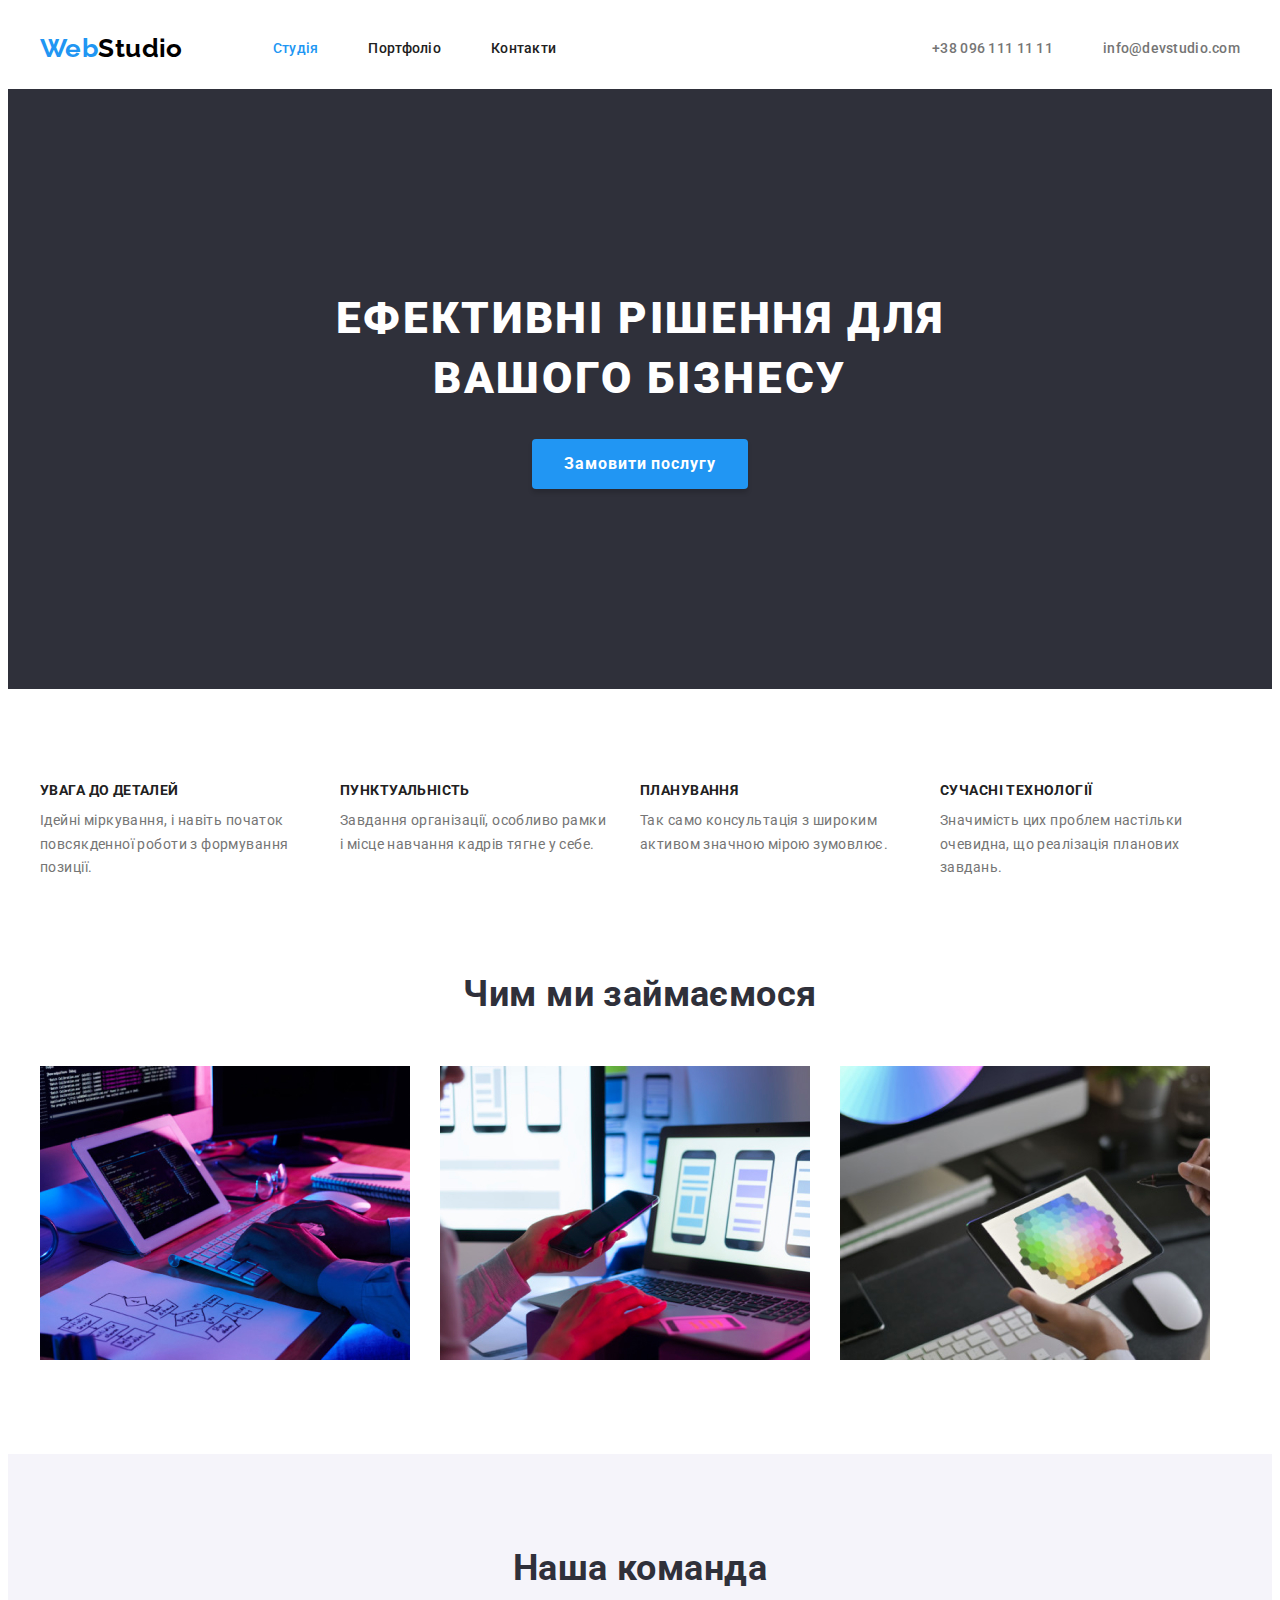
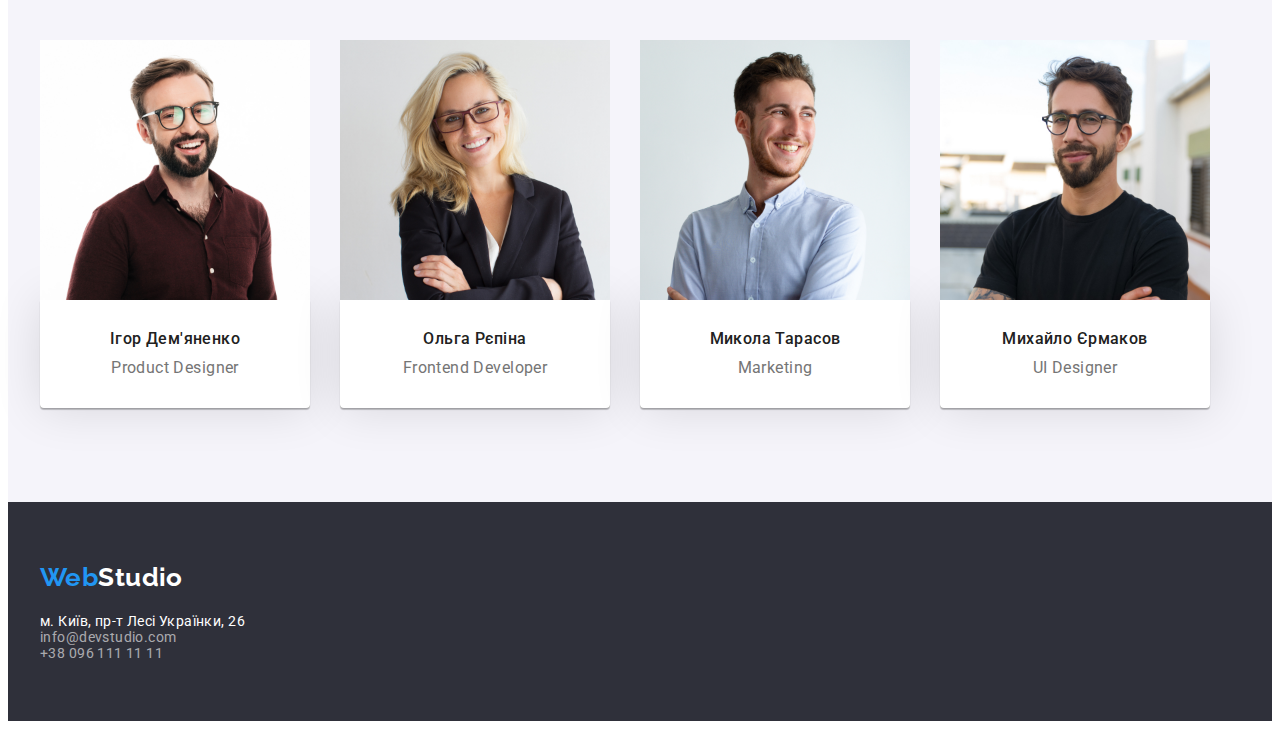
==== commit 013af6d4: "Update index.html" ====
--- a/index.html
+++ b/index.html
@@ -20,7 +20,7 @@
         <ul class="nav-list header-nav list">
           <li><a class="header-item header-nav-link link active-link" href="./index.html">Студія</a></li>
           <li><a class="header-item header-nav-link link" href="./portfolio.html">Портфоліо</a></li>
-          <li><a class="header-item header-nav-link link" href="/">Контакти</a></li>
+          <li><a class="header-item-last header-nav-link link" href="/">Контакти</a></li>
         </ul>
       </nav>
       </nav>
--- a/css/styles.css
+++ b/css/styles.css
@@ -25,6 +25,7 @@
 img {
     display: block;
 }
+
 .list {
     list-style-type: none;
     margin: 0;
@@ -52,12 +53,14 @@
 }
 
 /*HEADER*/
+.header-border {
+    border-bottom: 1px solid #ECECEC;
+    border-top: 0;
+}
 
 .header-container {
     display: flex;
     align-items: center;
-    border-bottom: 1px solid #ECECEC;
-    border-top: 0;
 }
 
 .header-item {
@@ -104,8 +107,8 @@
     color: var(--brand-txt-clr);
 }    
 
-.header-item:not(last-child) {
-    margin-right: 50px;
+.header-item-last {
+    padding: 32px 0;
 }
 
 .header-nav-link:hover, .header-nav-link:focus {
@@ -179,18 +182,25 @@
     border-color: transparent;
 }
 
+.order-btn:active {
+    background-color: #188CE8;
+    border-color: transparent;
+    color: #FFFFFF;
+    filter: drop-shadow(0px 4px 4px rgba(0, 0, 0, 0.25));
+}
+
 /* FILTER */
+
+.section-pad {
+    padding-top: 94px;
+    padding-bottom: 94px;
+}
 
 .header-list {
     display: flex;
     align-items: center;
     justify-content: center;
-}
-
-.header-list .header-btn {
-    margin-top: 94px;
-    margin-left: 8px;
-    margin-bottom: 34px;
+    margin-bottom: 50px;
 }
 
 .header-btn {
@@ -210,17 +220,39 @@
     cursor: pointer;
     padding: 6px 25px;
     border-color: transparent;
-
-}
-.header-btn:hover {
+    margin-right: 8px;
+}    
+
+.header-btn-last {
+    display: inline-block;
+    justify-content: center;
+    font-family: 'Roboto';
+    font-weight: 500;
+    font-size: 16px;
+    line-height: 1.62;
+    text-align: center;
+    color: var(--brand-txt-clr);
+    max-width: 250px;
+    min-width: 125px;
+    min-height: 38px;
+    background: #F5F4FA;
+    border-radius: 4px;
+    cursor: pointer;
+    padding: 6px 25px;
+    border-color: transparent;
+}   
+
+.header-btn:hover, .header-btn-last:hover {
     background: var(--brand-color-main);
     color:#FFFFFF;
 }
 
+/*
 .header- {
     display:inline-block;
     justify-content: center;
 }
+*/
 
 /* HERO */
 
@@ -314,7 +346,7 @@
     font-size: 16px;
     line-height: 1.18;
     color: var(--brand-txt-clr);
-    margin-bottom: 4px;
+    margin-bottom: 10px;
     text-align: center;
 }
 
@@ -333,8 +365,6 @@
     display: flex;
     flex-wrap: wrap;
     gap: 30px;
-    margin-bottom: 94px;
-    /*flex-basis: calc(100% / 3);*/
 }
 
 .artworks-link {
@@ -373,15 +403,18 @@
 
 .logo-ft {
     text-decoration: none;
-    line-height: 1.17;
-}
-
-.logo-web-ft {
     font-family: 'Raleway', sans-serif;
     font-weight: 700;
     font-size: 26px;
     line-height: 1.19;
-    color: var(--brand-color-main);
+}        
+
+.logo-web-ft {
+    color: var(--brand-color-main);
+}
+
+.logo-studio-bt {
+    color: #FFFFFF;
 }
 
 .address-style {
@@ -391,24 +424,17 @@
     text-decoration: none;
     font-family: 'Roboto';
     font-style: normal;
-    line-height: 1.71;
+    /*line-height: 1.71;*/
     color: #FFFFFF;
     margin-bottom: 9px;
 }
 
-.logo-studio-bt {
-    font-family: 'Raleway', sans-serif;
-    font-weight: 700;
-    font-size: 26px;
-    line-height: 1.19;
-    color: #FFFFFF;
-}
 
 .contacts {
     font-family:'Roboto';
     text-decoration: none;
     font-style: normal;
-    line-height: 1.71;
+    /*line-height: 1.71;*/
     color: rgba(255, 255, 255, 0.6);
     margin-bottom: 9px;
 }
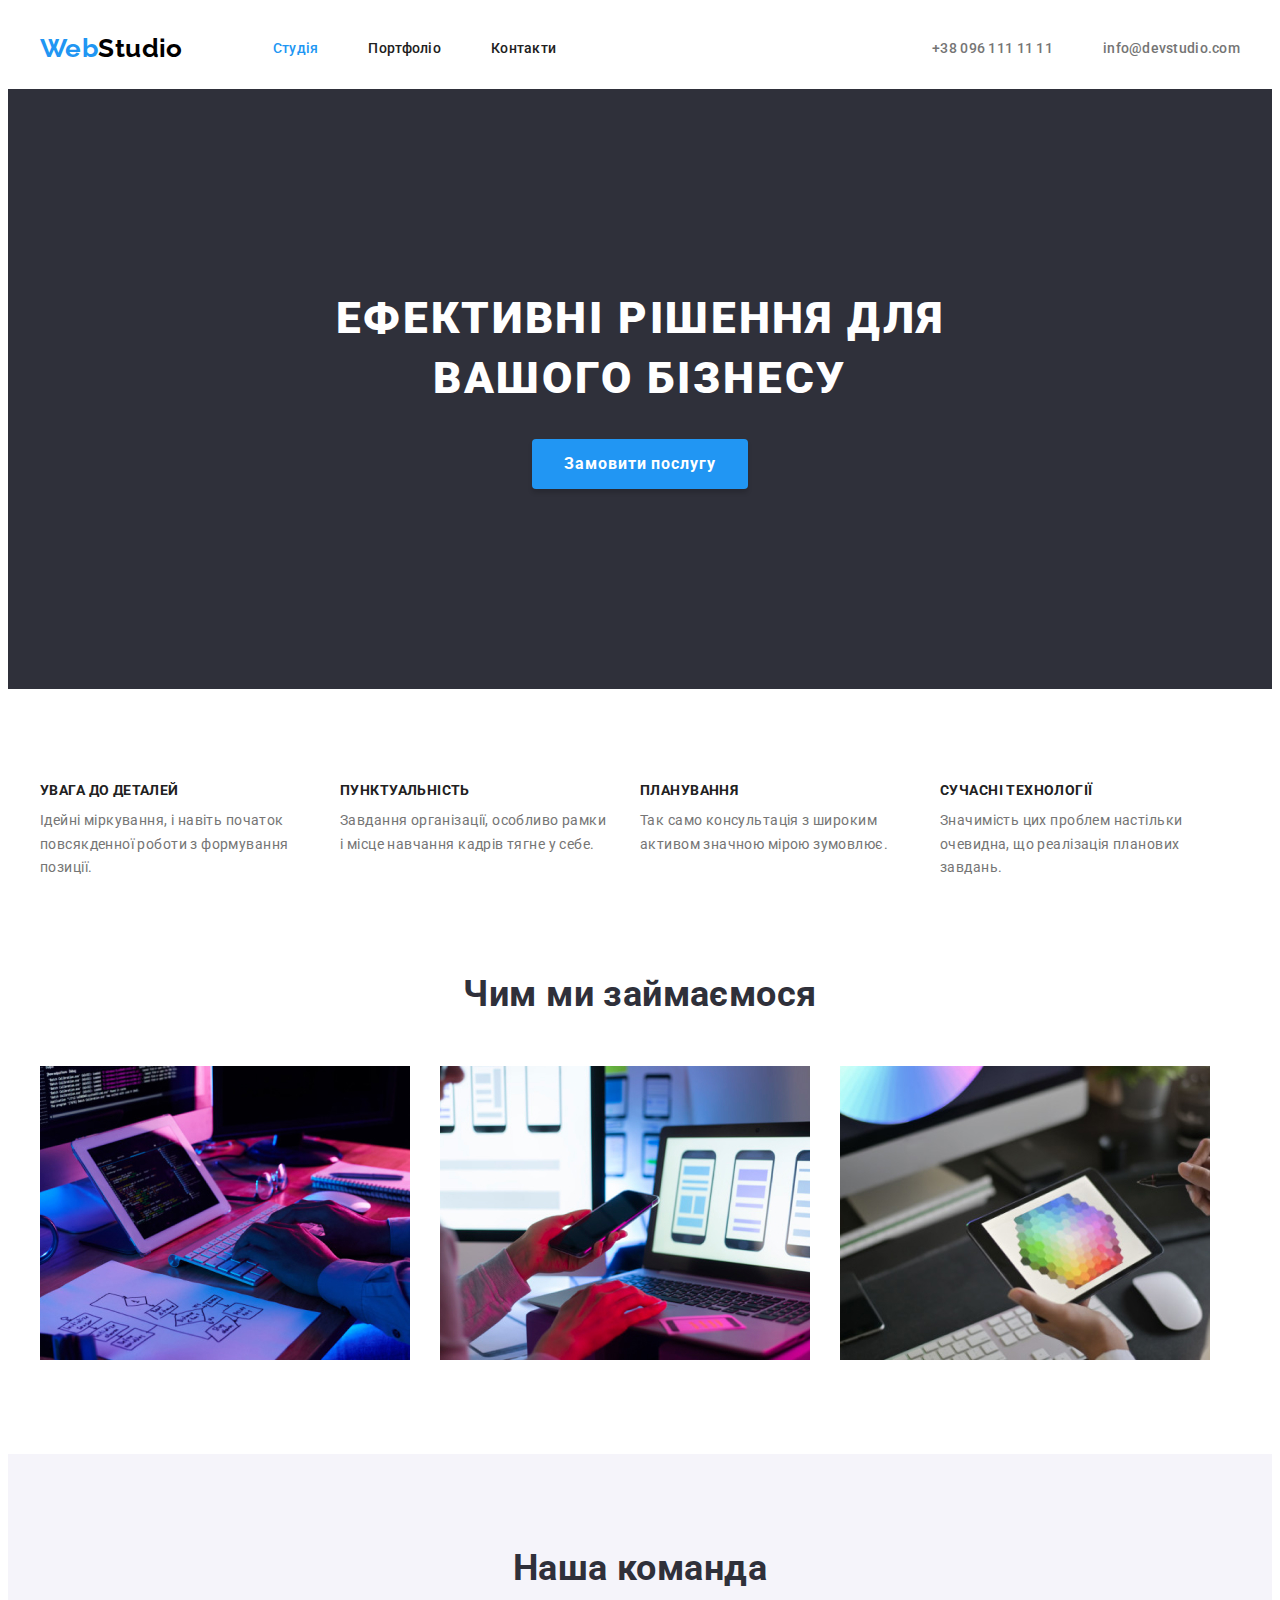
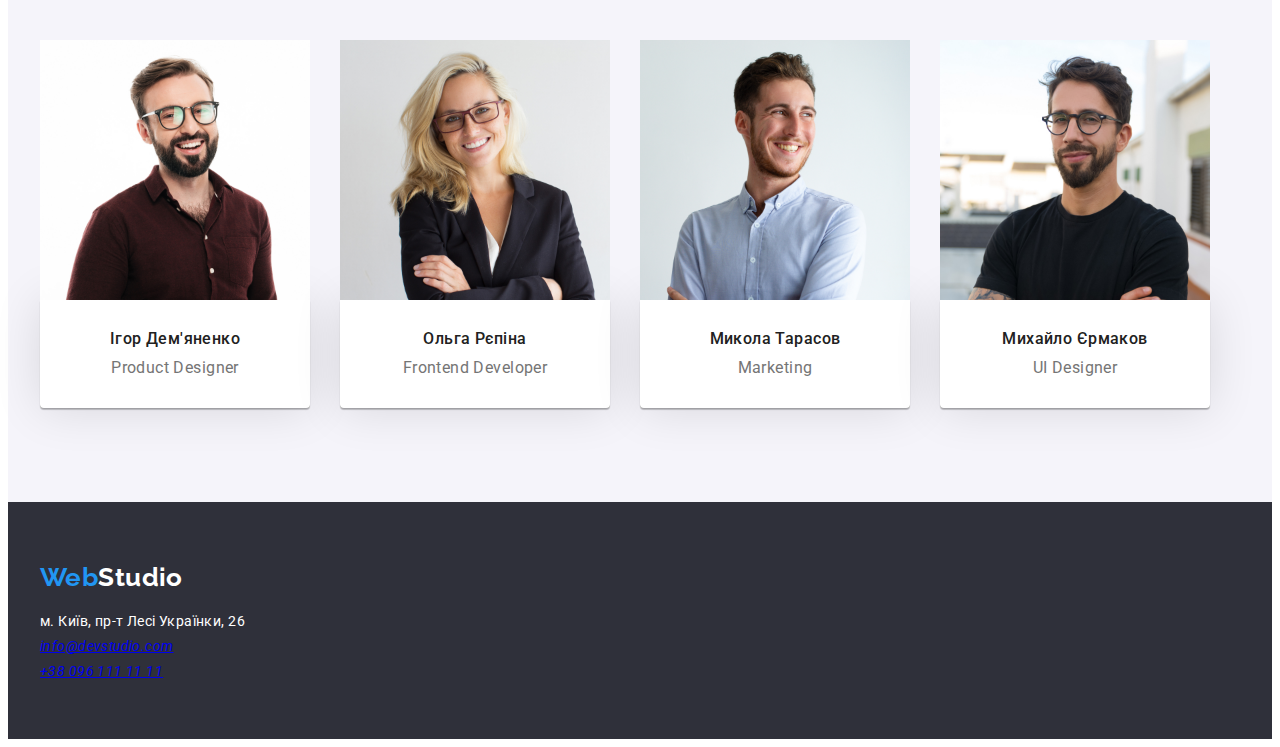
==== commit 30a29bc8: "Update index.html" ====
--- a/index.html
+++ b/index.html
@@ -122,9 +122,9 @@
           </a>
         <address class="address-style">
           <ul class="list">
-          <li><a class="street" href="https://goo.gl/maps/8NWCTNA421KTy4Np9" target="_blank" rel="noreferrer noopener">м. Київ, пр-т Лесі Українки, 26</p></li>
-          <li><a class="contacts" href="mailto:info@devstudio.com">info@devstudio.com</a></li>
-          <li><a class="contacts" href="tel:+380961111111">+38 096 111 11 11</a></li>
+          <li class="contacts-marg"><a class="street" href="https://goo.gl/maps/8NWCTNA421KTy4Np9" target="_blank" rel="noreferrer noopener">м. Київ, пр-т Лесі Українки, 26</p></li>
+          <li class="contacts-marg"><a href="mailto:info@devstudio.com">info@devstudio.com</a></li>
+          <li><a href="tel:+380961111111">+38 096 111 11 11</a></li>
           </ul>
         </address>
       </div>
--- a/css/styles.css
+++ b/css/styles.css
@@ -68,6 +68,10 @@
     margin-right: 50px;
 }
 
+.header-item-last {
+    padding: 32px 0;
+}
+
 .nav-list {
     display:flex;
     align-items: center;
@@ -107,9 +111,7 @@
     color: var(--brand-txt-clr);
 }    
 
-.header-item-last {
-    padding: 32px 0;
-}
+
 
 .header-nav-link:hover, .header-nav-link:focus {
     color: var(--brand-color-main);
@@ -424,19 +426,17 @@
     text-decoration: none;
     font-family: 'Roboto';
     font-style: normal;
-    /*line-height: 1.71;*/
     color: #FFFFFF;
+}
+.contacts-marg {
     margin-bottom: 9px;
 }
-
 
 .contacts {
     font-family:'Roboto';
     text-decoration: none;
     font-style: normal;
-    /*line-height: 1.71;*/
     color: rgba(255, 255, 255, 0.6);
-    margin-bottom: 9px;
 }
 
 .contacts:hover, .contacts:focus {
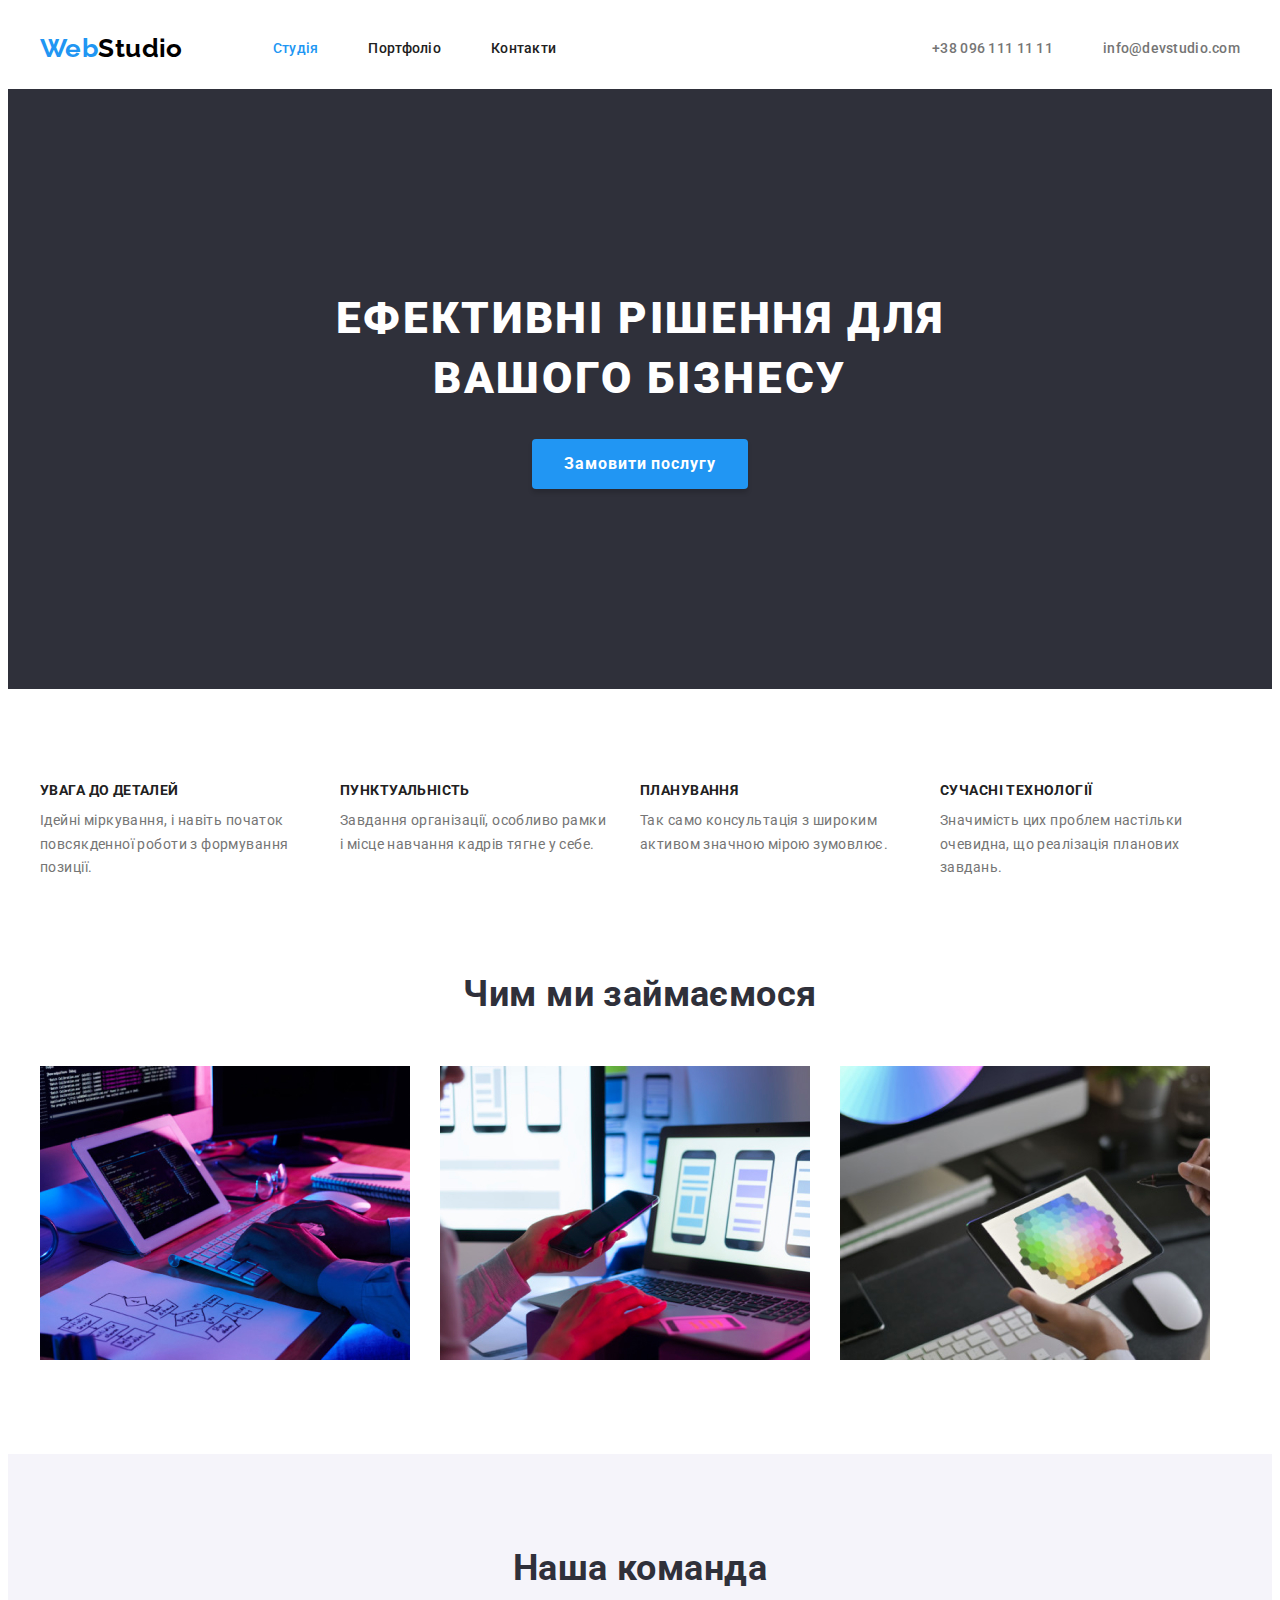
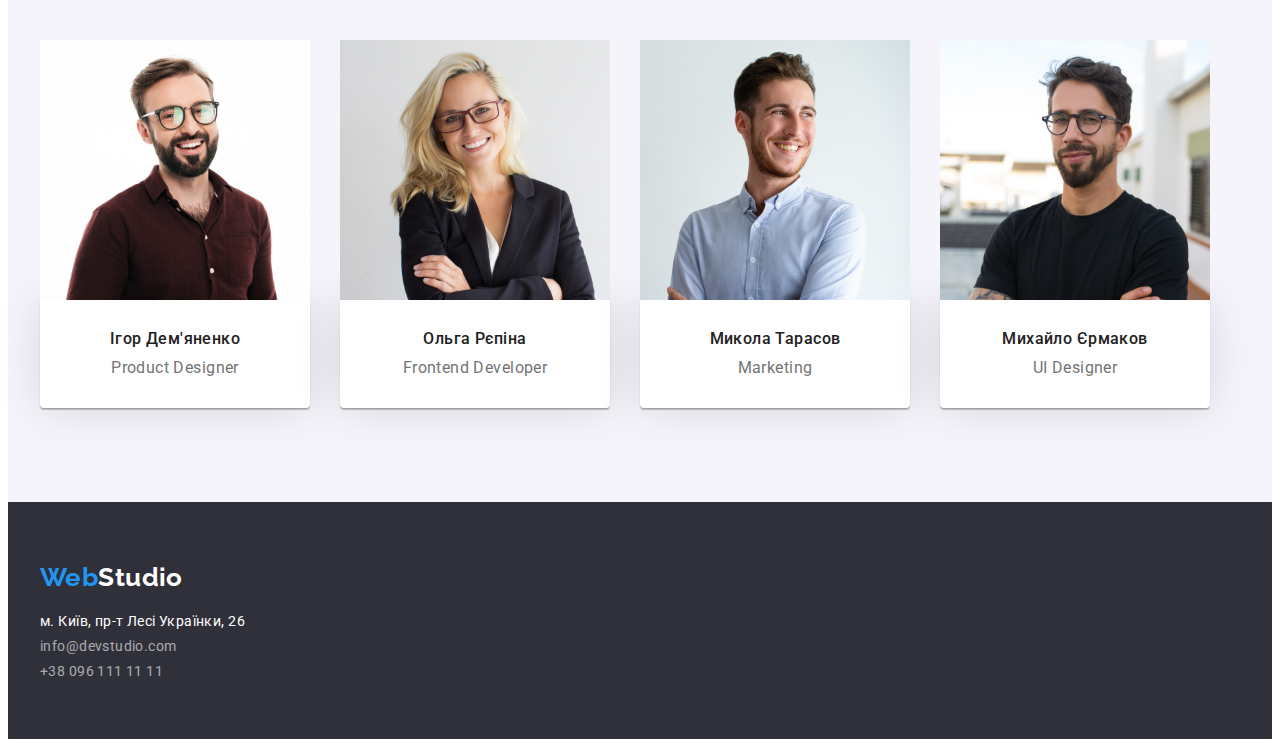
==== commit bb57d85c: "Update index.html" ====
--- a/index.html
+++ b/index.html
@@ -123,8 +123,8 @@
         <address class="address-style">
           <ul class="list">
           <li class="contacts-marg"><a class="street" href="https://goo.gl/maps/8NWCTNA421KTy4Np9" target="_blank" rel="noreferrer noopener">м. Київ, пр-т Лесі Українки, 26</p></li>
-          <li class="contacts-marg"><a href="mailto:info@devstudio.com">info@devstudio.com</a></li>
-          <li><a href="tel:+380961111111">+38 096 111 11 11</a></li>
+          <li class="contacts-marg"><a class="contacts" href="mailto:info@devstudio.com">info@devstudio.com</a></li>
+          <li><a class="contacts" href="tel:+380961111111">+38 096 111 11 11</a></li>
           </ul>
         </address>
       </div>
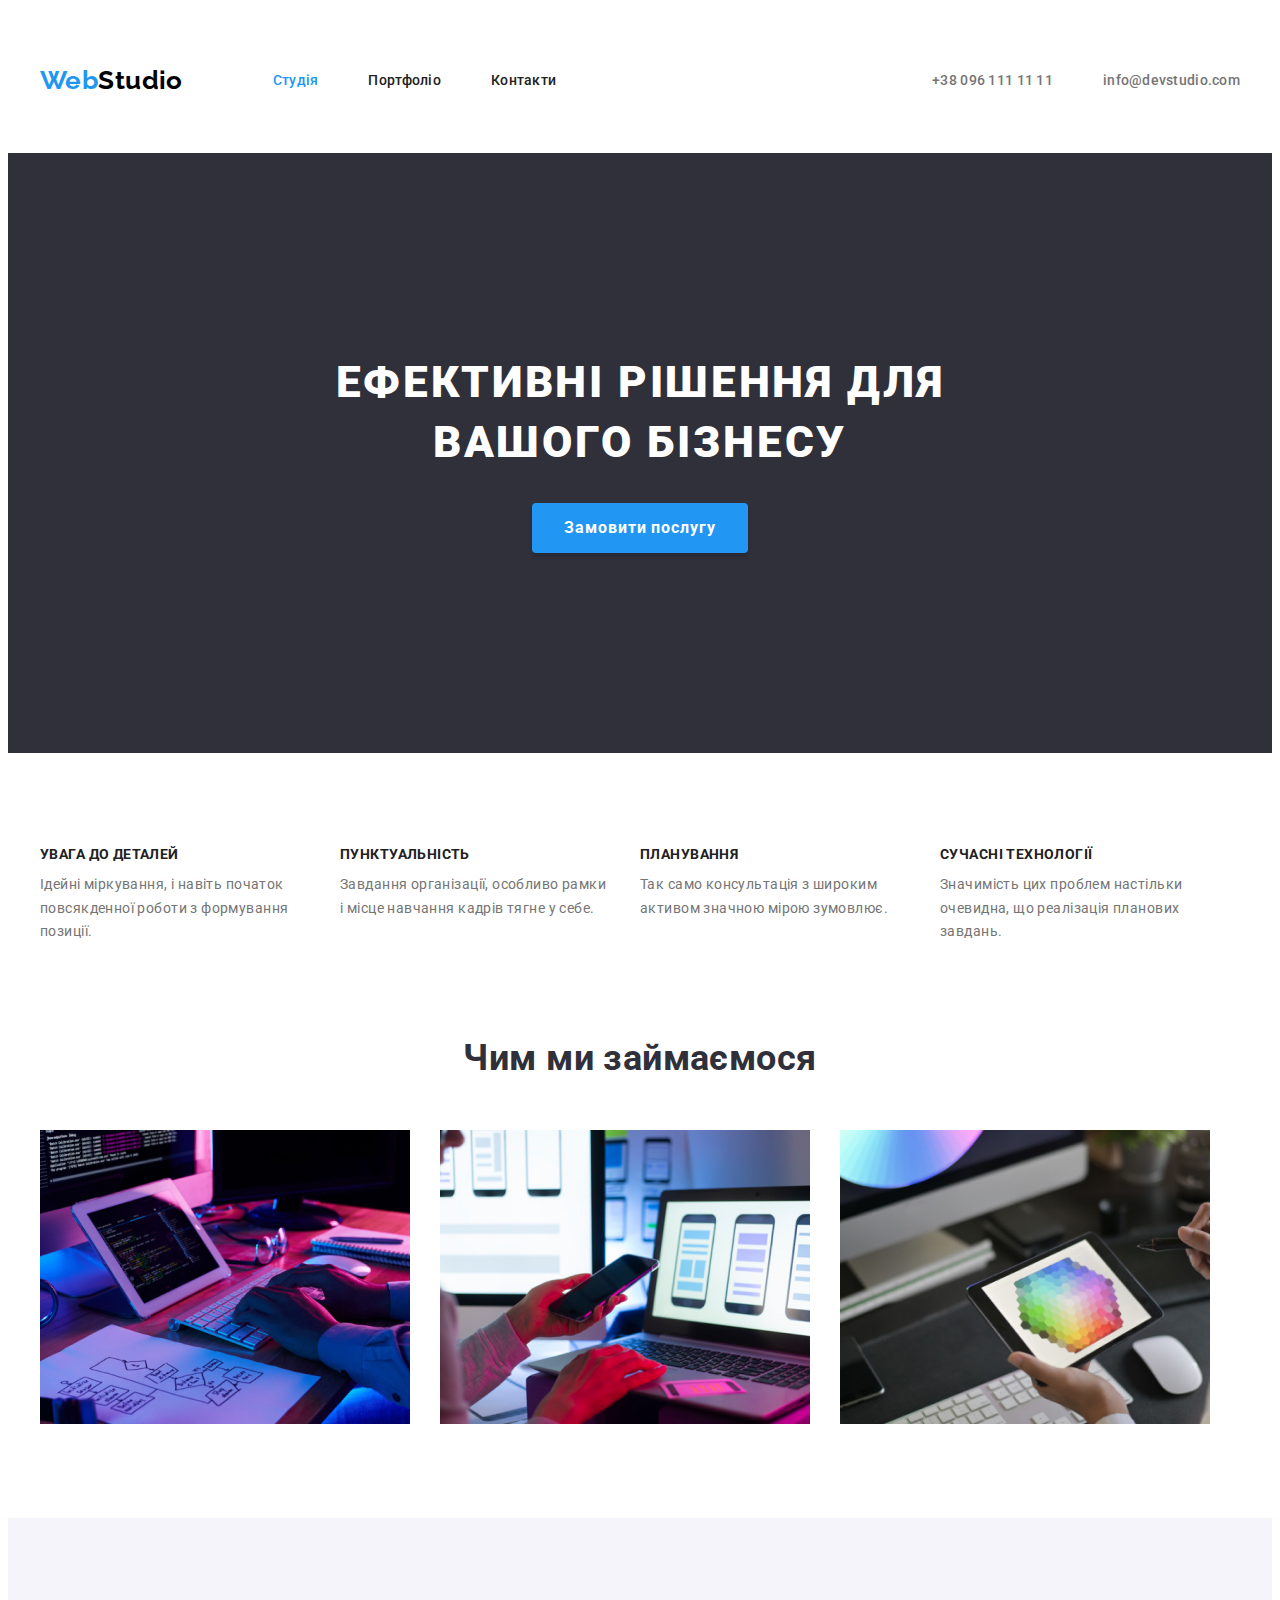
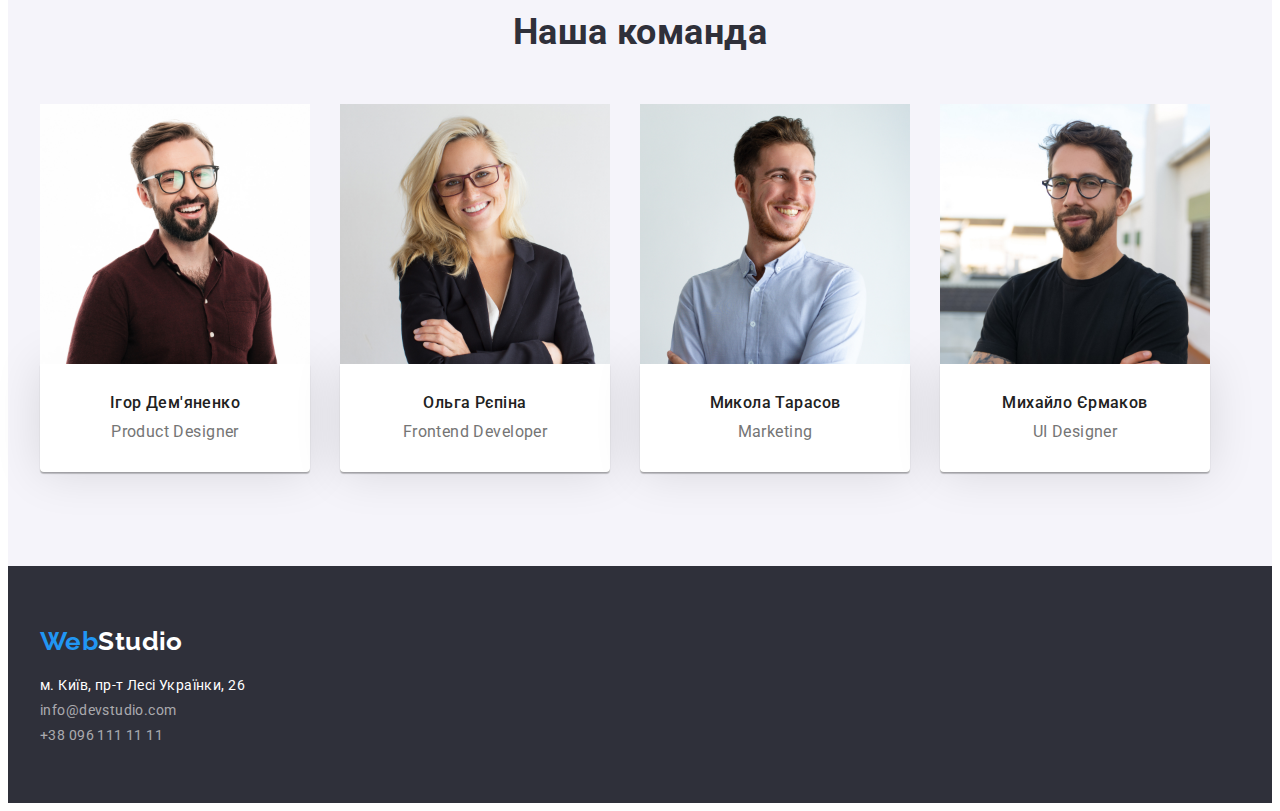
==== commit 8c8ac8e3: "Update index.html" ====
--- a/index.html
+++ b/index.html
@@ -18,9 +18,9 @@
         </a>
       <nav>
         <ul class="nav-list header-nav list">
-          <li><a class="header-item header-nav-link link active-link" href="./index.html">Студія</a></li>
-          <li><a class="header-item header-nav-link link" href="./portfolio.html">Портфоліо</a></li>
-          <li><a class="header-item-last header-nav-link link" href="/">Контакти</a></li>
+          <li class="header-item"><a class="header-nav-link link active-link" href="./index.html">Студія</a></li>
+          <li class="header-item"><a class="header-nav-link link" href="./portfolio.html">Портфоліо</a></li>
+          <li class="header-item"><a class="header-nav-link link" href="/">Контакти</a></li>
         </ul>
       </nav>
       </nav>
--- a/css/styles.css
+++ b/css/styles.css
@@ -63,14 +63,14 @@
     align-items: center;
 }
 
-.header-item {
+.header-item:not(:last-child) {
     padding: 32px 0;
     margin-right: 50px;
 }
 
-.header-item-last {
+/*.header-item-last {
     padding: 32px 0;
-}
+}*/
 
 .nav-list {
     display:flex;
